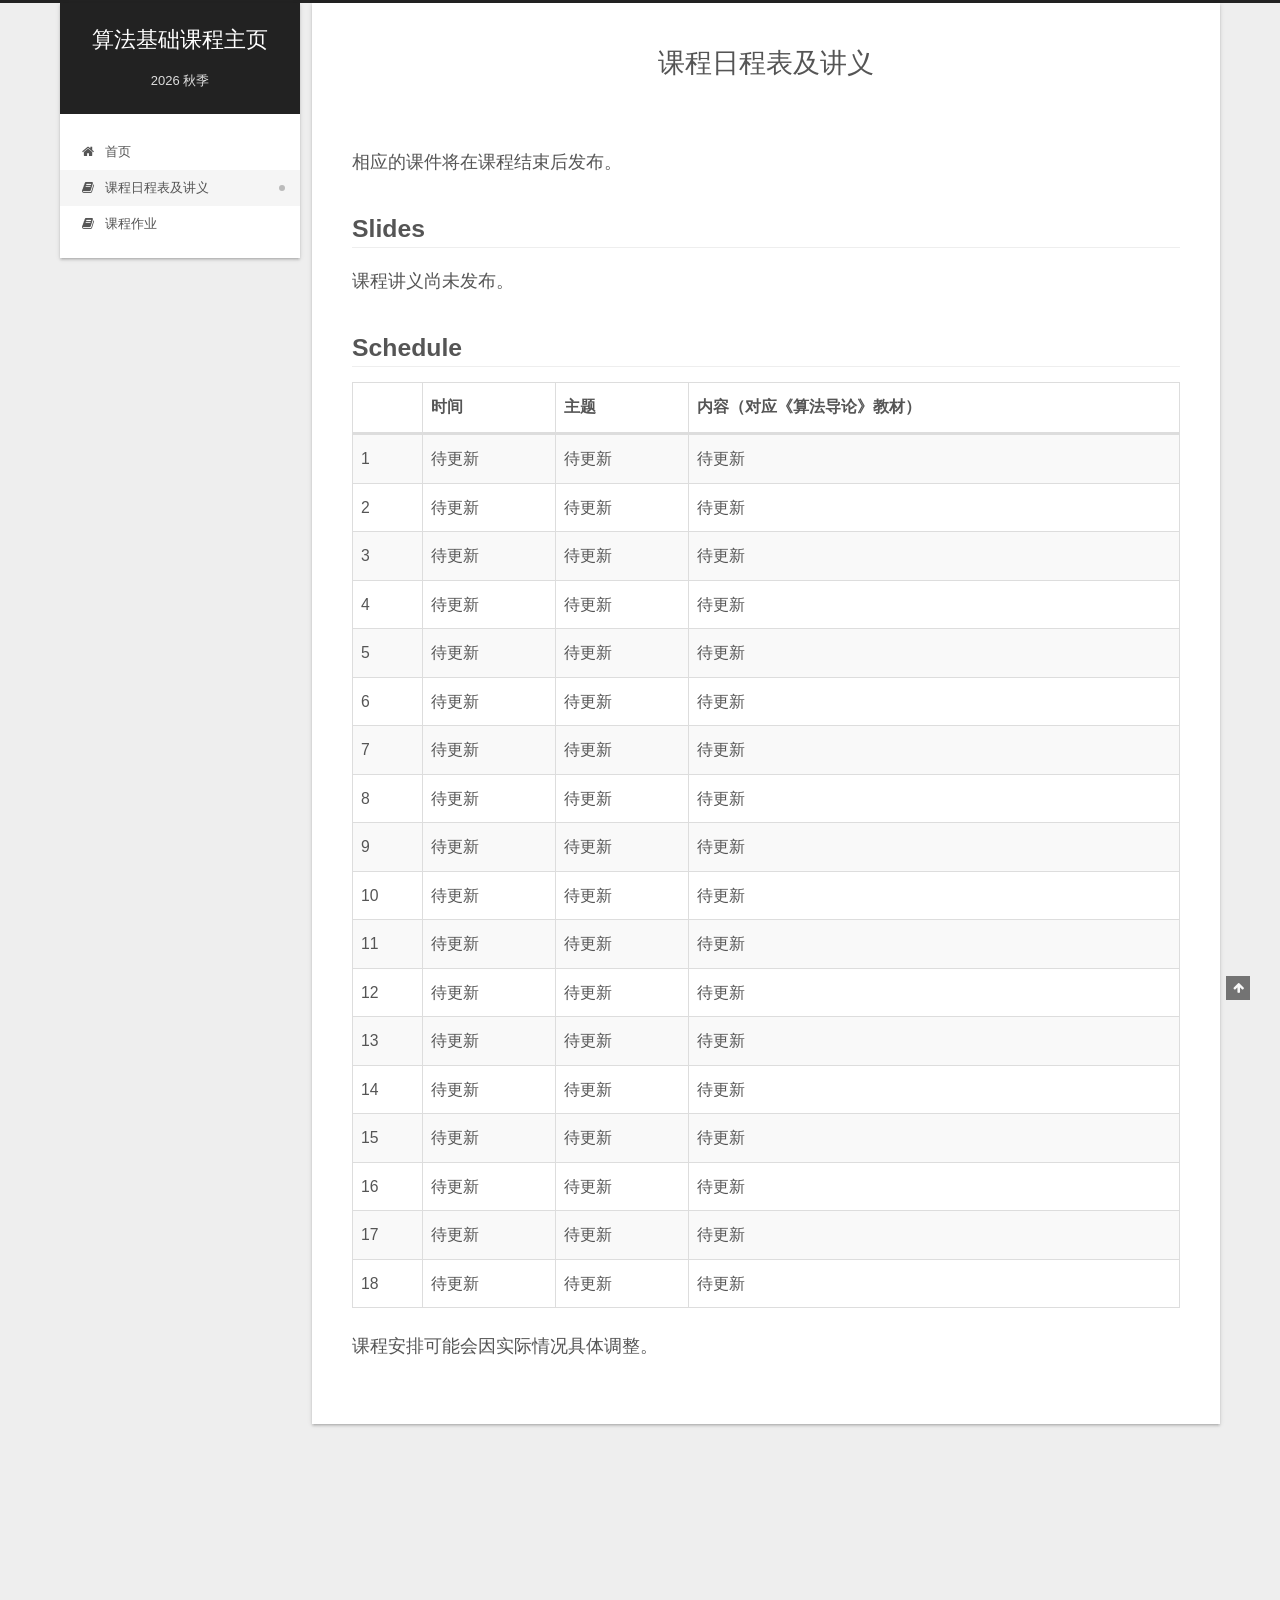
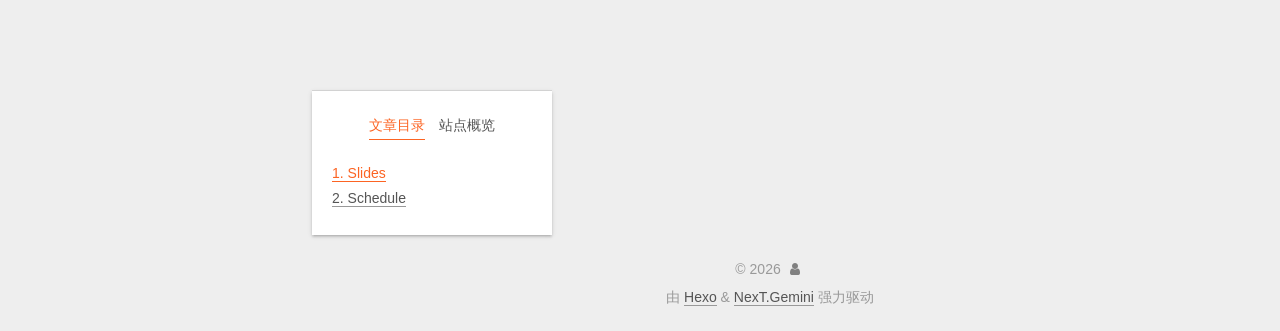
==== slides/index.html @ 30ae8240 "Match the 2025 course website style" ====
<!DOCTYPE html>
<html lang="zh-CN">
<head>
  <meta charset="UTF-8">
<meta name="viewport" content="width=device-width, initial-scale=1, maximum-scale=2">
<meta name="theme-color" content="#222">
<meta name="generator" content="Hexo 7.3.0">
  <link rel="apple-touch-icon" sizes="180x180" href="/images/apple-touch-icon-next.png">
  <link rel="icon" type="image/png" sizes="32x32" href="/images/favicon-32x32-next.png">
  <link rel="icon" type="image/png" sizes="16x16" href="/images/favicon-16x16-next.png">
  <link rel="mask-icon" href="/images/logo.svg" color="#222">

<link rel="stylesheet" href="/css/main.css">


<link rel="stylesheet" href="/lib/font-awesome/css/font-awesome.min.css">

<script id="hexo-configurations">
    var NexT = window.NexT || {};
    var CONFIG = {"hostname":"2026-ustc-algorithm.github.io","root":"/","scheme":"Gemini","version":"7.8.0","exturl":false,"sidebar":{"position":"left","display":"always","padding":18,"offset":12,"onmobile":false},"copycode":{"enable":false,"show_result":false,"style":null},"back2top":{"enable":true,"sidebar":false,"scrollpercent":false},"bookmark":{"enable":false,"color":"#222","save":"auto"},"fancybox":false,"mediumzoom":false,"lazyload":false,"pangu":false,"comments":{"style":"tabs","active":null,"storage":true,"lazyload":false,"nav":null},"algolia":{"hits":{"per_page":10},"labels":{"input_placeholder":"Search for Posts","hits_empty":"We didn't find any results for the search: ${query}","hits_stats":"${hits} results found in ${time} ms"}},"localsearch":{"enable":false,"trigger":"auto","top_n_per_article":1,"unescape":false,"preload":false},"motion":{"enable":false,"async":false,"transition":{"post_block":"fadeIn","post_header":"slideDownIn","post_body":"slideDownIn","coll_header":"slideLeftIn","sidebar":"slideUpIn"}}};
  </script>

  <meta name="description" content="2026年秋季算法基础课程日程表及讲义。课程安排待更新。">
<meta property="og:type" content="website">
<meta property="og:title" content="课程日程表及讲义">
<meta property="og:url" content="https://2026-ustc-algorithm.github.io/slides/index.html">
<meta property="og:site_name" content="算法基础课程主页">
<meta property="og:description" content="2026年秋季算法基础课程日程表及讲义。课程安排待更新。">
<meta property="og:locale" content="zh_CN">
<meta property="article:published_time" content="2026-01-16T07:46:46.475Z">
<meta property="article:modified_time" content="2026-01-16T07:46:46.475Z">
<meta name="twitter:card" content="summary">

<link rel="canonical" href="https://2026-ustc-algorithm.github.io/slides/">


<script id="page-configurations">
  // https://hexo.io/docs/variables.html
  CONFIG.page = {
    sidebar: "",
    isHome : false,
    isPost : false,
    lang   : 'zh-CN'
  };
</script>

  <title>课程日程表及讲义 | 算法基础课程主页
</title>
  






  <noscript>
  <style>
  .use-motion .brand,
  .use-motion .menu-item,
  .sidebar-inner,
  .use-motion .post-block,
  .use-motion .pagination,
  .use-motion .comments,
  .use-motion .post-header,
  .use-motion .post-body,
  .use-motion .collection-header { opacity: initial; }

  .use-motion .site-title,
  .use-motion .site-subtitle {
    opacity: initial;
    top: initial;
  }

  .use-motion .logo-line-before i { left: initial; }
  .use-motion .logo-line-after i { right: initial; }
  </style>
</noscript>

</head>

<body itemscope itemtype="http://schema.org/WebPage">
  <div class="container">
    <div class="headband"></div>

    <header class="header" itemscope itemtype="http://schema.org/WPHeader">
      <div class="header-inner"><div class="site-brand-container">
  <div class="site-nav-toggle">
    <div class="toggle" aria-label="切换导航栏">
      <span class="toggle-line toggle-line-first"></span>
      <span class="toggle-line toggle-line-middle"></span>
      <span class="toggle-line toggle-line-last"></span>
    </div>
  </div>

  <div class="site-meta">

    <a href="/" class="brand" rel="start">
      <span class="logo-line-before"><i></i></span>
      <h1 class="site-title">算法基础课程主页</h1>
      <span class="logo-line-after"><i></i></span>
    </a>
      <p class="site-subtitle" itemprop="description">2026 秋季</p>
  </div>

  <div class="site-nav-right">
    <div class="toggle popup-trigger">
    </div>
  </div>
</div>




<nav class="site-nav">
  <ul id="menu" class="menu">
        <li class="menu-item menu-item-home">

    <a href="/" rel="section"><i class="fa fa-fw fa-home"></i>首页</a>

  </li>
        <li class="menu-item menu-item-slides">

    <a href="/slides/" rel="section"><i class="fa fa-fw fa-book"></i>课程日程表及讲义</a>

  </li>
        <li class="menu-item menu-item-homework">

    <a href="/homework/" rel="section"><i class="fa fa-fw fa-book"></i>课程作业</a>

  </li>
  </ul>
</nav>




</div>
    </header>

    
  <div class="back-to-top">
    <i class="fa fa-arrow-up"></i>
    <span>0%</span>
  </div>


    <main class="main">
      <div class="main-inner">
        <div class="content-wrap">
          
  
  

          <div class="content page posts-expand">
            

    
    
    
    <div class="post-block" lang="zh-CN">
      <header class="post-header">

<h1 class="post-title" itemprop="name headline">课程日程表及讲义
</h1>

<div class="post-meta">
  

</div>

</header>

      
      
      
      <div class="post-body">
          <p>相应的课件将在课程结束后发布。</p>
<h2 id="Slides"><a href="#Slides" class="headerlink" title="Slides"></a>Slides</h2>
<p>课程讲义尚未发布。</p>
<h2 id="Schedule"><a href="#Schedule" class="headerlink" title="Schedule"></a>Schedule</h2><table>
<thead><tr><th></th><th>时间</th><th>主题</th><th>内容（对应《算法导论》教材）</th></tr></thead>
<tbody><tr><td>1</td><td>待更新</td><td>待更新</td><td>待更新</td></tr>
<tr><td>2</td><td>待更新</td><td>待更新</td><td>待更新</td></tr>
<tr><td>3</td><td>待更新</td><td>待更新</td><td>待更新</td></tr>
<tr><td>4</td><td>待更新</td><td>待更新</td><td>待更新</td></tr>
<tr><td>5</td><td>待更新</td><td>待更新</td><td>待更新</td></tr>
<tr><td>6</td><td>待更新</td><td>待更新</td><td>待更新</td></tr>
<tr><td>7</td><td>待更新</td><td>待更新</td><td>待更新</td></tr>
<tr><td>8</td><td>待更新</td><td>待更新</td><td>待更新</td></tr>
<tr><td>9</td><td>待更新</td><td>待更新</td><td>待更新</td></tr>
<tr><td>10</td><td>待更新</td><td>待更新</td><td>待更新</td></tr>
<tr><td>11</td><td>待更新</td><td>待更新</td><td>待更新</td></tr>
<tr><td>12</td><td>待更新</td><td>待更新</td><td>待更新</td></tr>
<tr><td>13</td><td>待更新</td><td>待更新</td><td>待更新</td></tr>
<tr><td>14</td><td>待更新</td><td>待更新</td><td>待更新</td></tr>
<tr><td>15</td><td>待更新</td><td>待更新</td><td>待更新</td></tr>
<tr><td>16</td><td>待更新</td><td>待更新</td><td>待更新</td></tr>
<tr><td>17</td><td>待更新</td><td>待更新</td><td>待更新</td></tr>
<tr><td>18</td><td>待更新</td><td>待更新</td><td>待更新</td></tr>
</tbody></table>
<p>课程安排可能会因实际情况具体调整。</p>

      
    </div>
    

    
    
    


          </div>
          

<script>
  window.addEventListener('tabs:register', () => {
    let { activeClass } = CONFIG.comments;
    if (CONFIG.comments.storage) {
      activeClass = localStorage.getItem('comments_active') || activeClass;
    }
    if (activeClass) {
      let activeTab = document.querySelector(`a[href="#comment-${activeClass}"]`);
      if (activeTab) {
        activeTab.click();
      }
    }
  });
  if (CONFIG.comments.storage) {
    window.addEventListener('tabs:click', event => {
      if (!event.target.matches('.tabs-comment .tab-content .tab-pane')) return;
      let commentClass = event.target.classList[1];
      localStorage.setItem('comments_active', commentClass);
    });
  }
</script>

        </div>
          
  
  <div class="toggle sidebar-toggle">
    <span class="toggle-line toggle-line-first"></span>
    <span class="toggle-line toggle-line-middle"></span>
    <span class="toggle-line toggle-line-last"></span>
  </div>

  <aside class="sidebar">
    <div class="sidebar-inner">

      <ul class="sidebar-nav motion-element">
        <li class="sidebar-nav-toc">
          文章目录
        </li>
        <li class="sidebar-nav-overview">
          站点概览
        </li>
      </ul>

      <!--noindex-->
      <div class="post-toc-wrap sidebar-panel">
          <div class="post-toc motion-element"><ol class="nav"><li class="nav-item nav-level-2"><a class="nav-link" href="#Slides"><span class="nav-number">1.</span> <span class="nav-text">Slides</span></a></li><li class="nav-item nav-level-2"><a class="nav-link" href="#Schedule"><span class="nav-number">2.</span> <span class="nav-text">Schedule</span></a></li></ol></div>
      </div>
      <!--/noindex-->

      <div class="site-overview-wrap sidebar-panel">
        <div class="site-author motion-element" itemprop="author" itemscope itemtype="http://schema.org/Person">
  <p class="site-author-name" itemprop="name"></p>
  <div class="site-description" itemprop="description"></div>
</div>
<div class="site-state-wrap motion-element">
  <nav class="site-state">
      <div class="site-state-item site-state-posts">
          <a href="/">
          <span class="site-state-item-count">1</span>
          <span class="site-state-item-name">日志</span>
        </a>
      </div>
  </nav>
</div>



      </div>

    </div>
  </aside>
  <div id="sidebar-dimmer"></div>


      </div>
    </main>

    <footer class="footer">
      <div class="footer-inner">
        

        

<div class="copyright">
  
  &copy; 
  <span itemprop="copyrightYear">2026</span>
  <span class="with-love">
    <i class="fa fa-user"></i>
  </span>
  <span class="author" itemprop="copyrightHolder"></span>
</div>
  <div class="powered-by">由 <a href="https://hexo.io/" class="theme-link" rel="noopener" target="_blank">Hexo</a> & <a href="https://theme-next.org/" class="theme-link" rel="noopener" target="_blank">NexT.Gemini</a> 强力驱动
  </div>

        








      </div>
    </footer>
  </div>

  
  <script src="/lib/anime.min.js"></script>

<script src="/js/utils.js"></script>


<script src="/js/schemes/pisces.js"></script>


<script src="/js/next-boot.js"></script>




  















  

  

</body>
</html>
---- css/main.css ----
:root {
  --body-bg-color: #eee;
  --content-bg-color: #fff;
  --card-bg-color: #f5f5f5;
  --text-color: #555;
  --link-color: #555;
  --link-hover-color: #222;
  --brand-color: #fff;
  --brand-hover-color: #fff;
  --table-row-odd-bg-color: #f9f9f9;
  --table-row-hover-bg-color: #f5f5f5;
  --menu-item-bg-color: #f5f5f5;
  --btn-default-bg: #fff;
  --btn-default-color: #555;
  --btn-default-border-color: #555;
  --btn-default-hover-bg: #222;
  --btn-default-hover-color: #fff;
  --btn-default-hover-border-color: #222;
}
html {
  line-height: 1.15; /* 1 */
  -webkit-text-size-adjust: 100%; /* 2 */
}
body {
  margin: 0;
}
main {
  display: block;
}
h1 {
  font-size: 2em;
  margin: 0.67em 0;
}
hr {
  box-sizing: content-box; /* 1 */
  height: 0; /* 1 */
  overflow: visible; /* 2 */
}
pre {
  font-family: monospace, monospace; /* 1 */
  font-size: 1em; /* 2 */
}
a {
  background: transparent;
}
abbr[title] {
  border-bottom: none; /* 1 */
  text-decoration: underline; /* 2 */
  text-decoration: underline dotted; /* 2 */
}
b,
strong {
  font-weight: bolder;
}
code,
kbd,
samp {
  font-family: monospace, monospace; /* 1 */
  font-size: 1em; /* 2 */
}
small {
  font-size: 80%;
}
sub,
sup {
  font-size: 75%;
  line-height: 0;
  position: relative;
  vertical-align: baseline;
}
sub {
  bottom: -0.25em;
}
sup {
  top: -0.5em;
}
img {
  border-style: none;
}
button,
input,
optgroup,
select,
textarea {
  font-family: inherit; /* 1 */
  font-size: 100%; /* 1 */
  line-height: 1.15; /* 1 */
  margin: 0; /* 2 */
}
button,
input {
/* 1 */
  overflow: visible;
}
button,
select {
/* 1 */
  text-transform: none;
}
button,
[type='button'],
[type='reset'],
[type='submit'] {
  -webkit-appearance: button;
}
button::-moz-focus-inner,
[type='button']::-moz-focus-inner,
[type='reset']::-moz-focus-inner,
[type='submit']::-moz-focus-inner {
  border-style: none;
  padding: 0;
}
button:-moz-focusring,
[type='button']:-moz-focusring,
[type='reset']:-moz-focusring,
[type='submit']:-moz-focusring {
  outline: 1px dotted ButtonText;
}
fieldset {
  padding: 0.35em 0.75em 0.625em;
}
legend {
  box-sizing: border-box; /* 1 */
  color: inherit; /* 2 */
  display: table; /* 1 */
  max-width: 100%; /* 1 */
  padding: 0; /* 3 */
  white-space: normal; /* 1 */
}
progress {
  vertical-align: baseline;
}
textarea {
  overflow: auto;
}
[type='checkbox'],
[type='radio'] {
  box-sizing: border-box; /* 1 */
  padding: 0; /* 2 */
}
[type='number']::-webkit-inner-spin-button,
[type='number']::-webkit-outer-spin-button {
  height: auto;
}
[type='search'] {
  outline-offset: -2px; /* 2 */
  -webkit-appearance: textfield; /* 1 */
}
[type='search']::-webkit-search-decoration {
  -webkit-appearance: none;
}
::-webkit-file-upload-button {
  font: inherit; /* 2 */
  -webkit-appearance: button; /* 1 */
}
details {
  display: block;
}
summary {
  display: list-item;
}
template {
  display: none;
}
[hidden] {
  display: none;
}
::selection {
  background: #262a30;
  color: #eee;
}
html,
body {
  height: 100%;
}
body {
  background: var(--body-bg-color);
  color: var(--text-color);
  font-family: 'Lato', "PingFang SC", "Microsoft YaHei", sans-serif;
  font-size: 1em;
  line-height: 2;
}
@media (max-width: 991px) {
  body {
    padding-left: 0 !important;
    padding-right: 0 !important;
  }
}
h1,
h2,
h3,
h4,
h5,
h6 {
  font-family: 'Lato', "PingFang SC", "Microsoft YaHei", sans-serif;
  font-weight: bold;
  line-height: 1.5;
  margin: 20px 0 15px;
}
h1 {
  font-size: 1.5em;
}
h2 {
  font-size: 1.375em;
}
h3 {
  font-size: 1.25em;
}
h4 {
  font-size: 1.125em;
}
h5 {
  font-size: 1em;
}
h6 {
  font-size: 0.875em;
}
p {
  margin: 0 0 20px 0;
}
a,
span.exturl {
  border-bottom: 1px solid #999;
  color: var(--link-color);
  outline: 0;
  text-decoration: none;
  overflow-wrap: break-word;
  word-wrap: break-word;
  cursor: pointer;
}
a:hover,
span.exturl:hover {
  border-bottom-color: var(--link-hover-color);
  color: var(--link-hover-color);
}
iframe,
img,
video {
  display: block;
  margin-left: auto;
  margin-right: auto;
  max-width: 100%;
}
hr {
  background-image: repeating-linear-gradient(-45deg, #ddd, #ddd 4px, transparent 4px, transparent 8px);
  border: 0;
  height: 3px;
  margin: 40px 0;
}
blockquote {
  border-left: 4px solid #ddd;
  color: #666;
  margin: 0;
  padding: 0 15px;
}
blockquote cite::before {
  content: '-';
  padding: 0 5px;
}
dt {
  font-weight: bold;
}
dd {
  margin: 0;
  padding: 0;
}
kbd {
  background-color: #f5f5f5;
  background-image: linear-gradient(#eee, #fff, #eee);
  border: 1px solid #ccc;
  border-radius: 0.2em;
  box-shadow: 0.1em 0.1em 0.2em rgba(0,0,0,0.1);
  color: #555;
  font-family: inherit;
  padding: 0.1em 0.3em;
  white-space: nowrap;
}
.table-container {
  overflow: auto;
}
table {
  border-collapse: collapse;
  border-spacing: 0;
  font-size: 0.875em;
  margin: 0 0 20px 0;
  width: 100%;
}
tbody tr:nth-of-type(odd) {
  background: var(--table-row-odd-bg-color);
}
tbody tr:hover {
  background: var(--table-row-hover-bg-color);
}
caption,
th,
td {
  font-weight: normal;
  padding: 8px;
  text-align: left;
  vertical-align: middle;
}
th,
td {
  border: 1px solid #ddd;
  border-bottom: 3px solid #ddd;
}
th {
  font-weight: 700;
  padding-bottom: 10px;
}
td {
  border-bottom-width: 1px;
}
.btn {
  background: var(--btn-default-bg);
  border: 2px solid var(--btn-default-border-color);
  border-radius: 2px;
  color: var(--btn-default-color);
  display: inline-block;
  font-size: 0.875em;
  line-height: 2;
  padding: 0 20px;
  text-decoration: none;
  transition-property: background-color;
  transition-delay: 0s;
  transition-duration: 0.2s;
  transition-timing-function: ease-in-out;
}
.btn:hover {
  background: var(--btn-default-hover-bg);
  border-color: var(--btn-default-hover-border-color);
  color: var(--btn-default-hover-color);
}
.btn + .btn {
  margin: 0 0 8px 8px;
}
.btn .fa-fw {
  text-align: left;
  width: 1.285714285714286em;
}
.toggle {
  line-height: 0;
}
.toggle .toggle-line {
  background: #fff;
  display: inline-block;
  height: 2px;
  left: 0;
  position: relative;
  top: 0;
  transition: all 0.4s;
  vertical-align: top;
  width: 100%;
}
.toggle .toggle-line:not(:first-child) {
  margin-top: 3px;
}
.toggle.toggle-arrow .toggle-line-first {
  left: 50%;
  top: 2px;
  transform: rotate(45deg);
  width: 50%;
}
.toggle.toggle-arrow .toggle-line-middle {
  left: 2px;
  width: 90%;
}
.toggle.toggle-arrow .toggle-line-last {
  left: 50%;
  top: -2px;
  transform: rotate(-45deg);
  width: 50%;
}
.toggle.toggle-close .toggle-line-first {
  transform: rotate(-45deg);
  top: 5px;
}
.toggle.toggle-close .toggle-line-middle {
  opacity: 0;
}
.toggle.toggle-close .toggle-line-last {
  transform: rotate(45deg);
  top: -5px;
}
.highlight,
pre {
  background: #f7f7f7;
  color: #4d4d4c;
  line-height: 1.6;
  margin: 0 auto 20px;
}
pre,
code {
  font-family: consolas, Menlo, monospace, "PingFang SC", "Microsoft YaHei";
}
code {
  background: #eee;
  border-radius: 3px;
  color: #555;
  padding: 2px 4px;
  overflow-wrap: break-word;
  word-wrap: break-word;
}
.highlight *::selection {
  background: #d6d6d6;
}
.highlight pre {
  border: 0;
  margin: 0;
  padding: 10px 0;
}
.highlight table {
  border: 0;
  margin: 0;
  width: auto;
}
.highlight td {
  border: 0;
  padding: 0;
}
.highlight figcaption {
  background: #eff2f3;
  color: #4d4d4c;
  display: flex;
  font-size: 0.875em;
  justify-content: space-between;
  line-height: 1.2;
  padding: 0.5em;
}
.highlight figcaption a {
  color: #4d4d4c;
}
.highlight figcaption a:hover {
  border-bottom-color: #4d4d4c;
}
.highlight .gutter {
  -moz-user-select: none;
  -ms-user-select: none;
  -webkit-user-select: none;
  user-select: none;
}
.highlight .gutter pre {
  background: #eff2f3;
  color: #869194;
  padding-left: 10px;
  padding-right: 10px;
  text-align: right;
}
.highlight .code pre {
  background: #f7f7f7;
  padding-left: 10px;
  width: 100%;
}
.gist table {
  width: auto;
}
.gist table td {
  border: 0;
}
pre {
  overflow: auto;
  padding: 10px;
}
pre code {
  background: none;
  color: #4d4d4c;
  font-size: 0.875em;
  padding: 0;
  text-shadow: none;
}
pre .deletion {
  background: #fdd;
}
pre .addition {
  background: #dfd;
}
pre .meta {
  color: #eab700;
  -moz-user-select: none;
  -ms-user-select: none;
  -webkit-user-select: none;
  user-select: none;
}
pre .comment {
  color: #8e908c;
}
pre .variable,
pre .attribute,
pre .tag,
pre .name,
pre .regexp,
pre .ruby .constant,
pre .xml .tag .title,
pre .xml .pi,
pre .xml .doctype,
pre .html .doctype,
pre .css .id,
pre .css .class,
pre .css .pseudo {
  color: #c82829;
}
pre .number,
pre .preprocessor,
pre .built_in,
pre .builtin-name,
pre .literal,
pre .params,
pre .constant,
pre .command {
  color: #f5871f;
}
pre .ruby .class .title,
pre .css .rules .attribute,
pre .string,
pre .symbol,
pre .value,
pre .inheritance,
pre .header,
pre .ruby .symbol,
pre .xml .cdata,
pre .special,
pre .formula {
  color: #718c00;
}
pre .title,
pre .css .hexcolor {
  color: #3e999f;
}
pre .function,
pre .python .decorator,
pre .python .title,
pre .ruby .function .title,
pre .ruby .title .keyword,
pre .perl .sub,
pre .javascript .title,
pre .coffeescript .title {
  color: #4271ae;
}
pre .keyword,
pre .javascript .function {
  color: #8959a8;
}
.blockquote-center {
  border-left: none;
  margin: 40px 0;
  padding: 0;
  position: relative;
  text-align: center;
}
.blockquote-center::before,
.blockquote-center::after {
  background-repeat: no-repeat;
  background-size: 22px 22px;
  content: ' ';
  display: block;
  height: 24px;
  opacity: 0.2;
  position: absolute;
  width: 100%;
}
.blockquote-center::before {
  background-image: url("../images/quote-l.svg");
  background-position: 0 -6px;
  border-top: 1px solid #ccc;
  top: -20px;
}
.blockquote-center::after {
  background-image: url("../images/quote-r.svg");
  background-position: 100% 8px;
  border-bottom: 1px solid #ccc;
  bottom: -20px;
}
.blockquote-center p,
.blockquote-center div {
  text-align: center;
}
.post-body .group-picture img {
  margin: 0 auto;
  padding: 0 3px;
}
.group-picture-row {
  margin-bottom: 6px;
  overflow: hidden;
}
.group-picture-column {
  float: left;
  margin-bottom: 10px;
}
.post-body .label {
  color: #555;
  display: inline;
  padding: 0 2px;
}
.post-body .label.default {
  background: #f0f0f0;
}
.post-body .label.primary {
  background: #efe6f7;
}
.post-body .label.info {
  background: #e5f2f8;
}
.post-body .label.success {
  background: #e7f4e9;
}
.post-body .label.warning {
  background: #fcf6e1;
}
.post-body .label.danger {
  background: #fae8eb;
}
.post-body .tabs {
  margin-bottom: 20px;
}
.post-body .tabs,
.tabs-comment {
  display: block;
  padding-top: 10px;
  position: relative;
}
.post-body .tabs ul.nav-tabs,
.tabs-comment ul.nav-tabs {
  display: flex;
  flex-wrap: wrap;
  margin: 0;
  margin-bottom: -1px;
  padding: 0;
}
@media (max-width: 413px) {
  .post-body .tabs ul.nav-tabs,
  .tabs-comment ul.nav-tabs {
    display: block;
    margin-bottom: 5px;
  }
}
.post-body .tabs ul.nav-tabs li.tab,
.tabs-comment ul.nav-tabs li.tab {
  border-bottom: 1px solid #ddd;
  border-left: 1px solid transparent;
  border-right: 1px solid transparent;
  border-top: 3px solid transparent;
  flex-grow: 1;
  list-style-type: none;
  border-radius: 0 0 0 0;
}
@media (max-width: 413px) {
  .post-body .tabs ul.nav-tabs li.tab,
  .tabs-comment ul.nav-tabs li.tab {
    border-bottom: 1px solid transparent;
    border-left: 3px solid transparent;
    border-right: 1px solid transparent;
    border-top: 1px solid transparent;
  }
}
@media (max-width: 413px) {
  .post-body .tabs ul.nav-tabs li.tab,
  .tabs-comment ul.nav-tabs li.tab {
    border-radius: 0;
  }
}
.post-body .tabs ul.nav-tabs li.tab a,
.tabs-comment ul.nav-tabs li.tab a {
  border-bottom: initial;
  display: block;
  line-height: 1.8;
  outline: 0;
  padding: 0.25em 0.75em;
  text-align: center;
  transition-delay: 0s;
  transition-duration: 0.2s;
  transition-timing-function: ease-out;
}
.post-body .tabs ul.nav-tabs li.tab a i,
.tabs-comment ul.nav-tabs li.tab a i {
  width: 1.285714285714286em;
}
.post-body .tabs ul.nav-tabs li.tab.active,
.tabs-comment ul.nav-tabs li.tab.active {
  border-bottom: 1px solid transparent;
  border-left: 1px solid #ddd;
  border-right: 1px solid #ddd;
  border-top: 3px solid #fc6423;
}
@media (max-width: 413px) {
  .post-body .tabs ul.nav-tabs li.tab.active,
  .tabs-comment ul.nav-tabs li.tab.active {
    border-bottom: 1px solid #ddd;
    border-left: 3px solid #fc6423;
    border-right: 1px solid #ddd;
    border-top: 1px solid #ddd;
  }
}
.post-body .tabs ul.nav-tabs li.tab.active a,
.tabs-comment ul.nav-tabs li.tab.active a {
  color: var(--link-color);
  cursor: default;
}
.post-body .tabs .tab-content .tab-pane,
.tabs-comment .tab-content .tab-pane {
  border: 1px solid #ddd;
  border-top: 0;
  padding: 20px 20px 0 20px;
  border-radius: 0;
}
.post-body .tabs .tab-content .tab-pane:not(.active),
.tabs-comment .tab-content .tab-pane:not(.active) {
  display: none;
}
.post-body .tabs .tab-content .tab-pane.active,
.tabs-comment .tab-content .tab-pane.active {
  display: block;
}
.post-body .tabs .tab-content .tab-pane.active:nth-of-type(1),
.tabs-comment .tab-content .tab-pane.active:nth-of-type(1) {
  border-radius: 0 0 0 0;
}
@media (max-width: 413px) {
  .post-body .tabs .tab-content .tab-pane.active:nth-of-type(1),
  .tabs-comment .tab-content .tab-pane.active:nth-of-type(1) {
    border-radius: 0;
  }
}
.post-body .note {
  border-radius: 3px;
  margin-bottom: 20px;
  padding: 1em;
  position: relative;
  border: 1px solid #eee;
  border-left-width: 5px;
}
.post-body .note h2,
.post-body .note h3,
.post-body .note h4,
.post-body .note h5,
.post-body .note h6 {
  margin-top: 0;
  border-bottom: initial;
  margin-bottom: 0;
  padding-top: 0;
}
.post-body .note p:first-child,
.post-body .note ul:first-child,
.post-body .note ol:first-child,
.post-body .note table:first-child,
.post-body .note pre:first-child,
.post-body .note blockquote:first-child,
.post-body .note img:first-child {
  margin-top: 0;
}
.post-body .note p:last-child,
.post-body .note ul:last-child,
.post-body .note ol:last-child,
.post-body .note table:last-child,
.post-body .note pre:last-child,
.post-body .note blockquote:last-child,
.post-body .note img:last-child {
  margin-bottom: 0;
}
.post-body .note.default {
  border-left-color: #777;
}
.post-body .note.default h2,
.post-body .note.default h3,
.post-body .note.default h4,
.post-body .note.default h5,
.post-body .note.default h6 {
  color: #777;
}
.post-body .note.primary {
  border-left-color: #6f42c1;
}
.post-body .note.primary h2,
.post-body .note.primary h3,
.post-body .note.primary h4,
.post-body .note.primary h5,
.post-body .note.primary h6 {
  color: #6f42c1;
}
.post-body .note.info {
  border-left-color: #428bca;
}
.post-body .note.info h2,
.post-body .note.info h3,
.post-body .note.info h4,
.post-body .note.info h5,
.post-body .note.info h6 {
  color: #428bca;
}
.post-body .note.success {
  border-left-color: #5cb85c;
}
.post-body .note.success h2,
.post-body .note.success h3,
.post-body .note.success h4,
.post-body .note.success h5,
.post-body .note.success h6 {
  color: #5cb85c;
}
.post-body .note.warning {
  border-left-color: #f0ad4e;
}
.post-body .note.warning h2,
.post-body .note.warning h3,
.post-body .note.warning h4,
.post-body .note.warning h5,
.post-body .note.warning h6 {
  color: #f0ad4e;
}
.post-body .note.danger {
  border-left-color: #d9534f;
}
.post-body .note.danger h2,
.post-body .note.danger h3,
.post-body .note.danger h4,
.post-body .note.danger h5,
.post-body .note.danger h6 {
  color: #d9534f;
}
.pagination .prev,
.pagination .next,
.pagination .page-number,
.pagination .space {
  display: inline-block;
  margin: 0 10px;
  padding: 0 11px;
  position: relative;
  top: -1px;
}
@media (max-width: 767px) {
  .pagination .prev,
  .pagination .next,
  .pagination .page-number,
  .pagination .space {
    margin: 0 5px;
  }
}
.pagination {
  border-top: 1px solid #eee;
  margin: 120px 0 0;
  text-align: center;
}
.pagination .prev,
.pagination .next,
.pagination .page-number {
  border-bottom: 0;
  border-top: 1px solid #eee;
  transition-property: border-color;
  transition-delay: 0s;
  transition-duration: 0.2s;
  transition-timing-function: ease-in-out;
}
.pagination .prev:hover,
.pagination .next:hover,
.pagination .page-number:hover {
  border-top-color: #222;
}
.pagination .space {
  margin: 0;
  padding: 0;
}
.pagination .prev {
  margin-left: 0;
}
.pagination .next {
  margin-right: 0;
}
.pagination .page-number.current {
  background: #ccc;
  border-top-color: #ccc;
  color: #fff;
}
@media (max-width: 767px) {
  .pagination {
    border-top: none;
  }
  .pagination .prev,
  .pagination .next,
  .pagination .page-number {
    border-bottom: 1px solid #eee;
    border-top: 0;
    margin-bottom: 10px;
    padding: 0 10px;
  }
  .pagination .prev:hover,
  .pagination .next:hover,
  .pagination .page-number:hover {
    border-bottom-color: #222;
  }
}
.comments {
  margin-top: 60px;
  overflow: hidden;
}
.comment-button-group {
  display: flex;
  flex-wrap: wrap-reverse;
  justify-content: center;
  margin: 1em 0;
}
.comment-button-group .comment-button {
  margin: 0.1em 0.2em;
}
.comment-button-group .comment-button.active {
  background: var(--btn-default-hover-bg);
  border-color: var(--btn-default-hover-border-color);
  color: var(--btn-default-hover-color);
}
.comment-position {
  display: none;
}
.comment-position.active {
  display: block;
}
.tabs-comment {
  background: var(--content-bg-color);
  margin-top: 4em;
  padding-top: 0;
}
.tabs-comment .comments {
  border: 0;
  box-shadow: none;
  margin-top: 0;
  padding-top: 0;
}
.container {
  min-height: 100%;
  position: relative;
}
.main-inner {
  margin: 0 auto;
  width: calc(100% - 20px);
}
@media (min-width: 1200px) {
  .main-inner {
    width: 1160px;
  }
}
@media (min-width: 1600px) {
  .main-inner {
    width: 73%;
  }
}
@media (max-width: 767px) {
  .content-wrap {
    padding: 0 20px;
  }
}
.header {
  background: transparent;
}
.header-inner {
  margin: 0 auto;
  width: calc(100% - 20px);
}
@media (min-width: 1200px) {
  .header-inner {
    width: 1160px;
  }
}
@media (min-width: 1600px) {
  .header-inner {
    width: 73%;
  }
}
.site-brand-container {
  display: flex;
  flex-shrink: 0;
  padding: 0 10px;
}
.headband {
  background: #222;
  height: 3px;
}
.site-meta {
  flex-grow: 1;
  text-align: center;
}
@media (max-width: 767px) {
  .site-meta {
    text-align: center;
  }
}
.brand {
  border-bottom: none;
  color: var(--brand-color);
  display: inline-block;
  line-height: 1.375em;
  padding: 0 40px;
  position: relative;
}
.brand:hover {
  color: var(--brand-hover-color);
}
.site-title {
  font-family: 'Lato', "PingFang SC", "Microsoft YaHei", sans-serif;
  font-size: 1.375em;
  font-weight: normal;
  margin: 0;
}
.site-subtitle {
  color: #ddd;
  font-size: 0.8125em;
  margin: 10px 0;
}
.use-motion .brand {
  opacity: 0;
}
.use-motion .site-title,
.use-motion .site-subtitle,
.use-motion .custom-logo-image {
  opacity: 0;
  position: relative;
  top: -10px;
}
.site-nav-toggle,
.site-nav-right {
  display: none;
}
@media (max-width: 767px) {
  .site-nav-toggle,
  .site-nav-right {
    display: flex;
    flex-direction: column;
    justify-content: center;
  }
}
.site-nav-toggle .toggle,
.site-nav-right .toggle {
  color: var(--text-color);
  padding: 10px;
  width: 22px;
}
.site-nav-toggle .toggle .toggle-line,
.site-nav-right .toggle .toggle-line {
  background: var(--text-color);
  border-radius: 1px;
}
.site-nav {
  display: block;
}
@media (max-width: 767px) {
  .site-nav {
    clear: both;
    display: none;
  }
}
.site-nav.site-nav-on {
  display: block;
}
.menu {
  margin-top: 20px;
  padding-left: 0;
  text-align: center;
}
.menu-item {
  display: inline-block;
  list-style: none;
  margin: 0 10px;
}
@media (max-width: 767px) {
  .menu-item {
    display: block;
    margin-top: 10px;
  }
  .menu-item.menu-item-search {
    display: none;
  }
}
.menu-item a,
.menu-item span.exturl {
  border-bottom: 0;
  display: block;
  font-size: 0.8125em;
  transition-property: border-color;
  transition-delay: 0s;
  transition-duration: 0.2s;
  transition-timing-function: ease-in-out;
}
@media (hover: none) {
  .menu-item a:hover,
  .menu-item span.exturl:hover {
    border-bottom-color: transparent !important;
  }
}
.menu-item .fa {
  margin-right: 8px;
}
.menu-item .badge {
  display: inline-block;
  font-weight: bold;
  line-height: 1;
  margin-left: 0.35em;
  margin-top: 0.35em;
  text-align: center;
  white-space: nowrap;
}
@media (max-width: 767px) {
  .menu-item .badge {
    float: right;
    margin-left: 0;
  }
}
.menu-item-active a,
.menu .menu-item a:hover,
.menu .menu-item span.exturl:hover {
  background: var(--menu-item-bg-color);
}
.use-motion .menu-item {
  opacity: 0;
}
.sidebar {
  background: #222;
  bottom: 0;
  box-shadow: inset 0 2px 6px #000;
  position: fixed;
  top: 0;
}
@media (max-width: 991px) {
  .sidebar {
    display: none;
  }
}
.sidebar-inner {
  color: #999;
  padding: 18px 10px;
  text-align: center;
}
.cc-license {
  margin-top: 10px;
  text-align: center;
}
.cc-license .cc-opacity {
  border-bottom: none;
  opacity: 0.7;
}
.cc-license .cc-opacity:hover {
  opacity: 0.9;
}
.cc-license img {
  display: inline-block;
}
.site-author-image {
  border: 1px solid #eee;
  display: block;
  margin: 0 auto;
  max-width: 120px;
  padding: 2px;
}
.site-author-name {
  color: var(--text-color);
  font-weight: 600;
  margin: 0;
  text-align: center;
}
.site-description {
  color: #999;
  font-size: 0.8125em;
  margin-top: 0;
  text-align: center;
}
.links-of-author {
  margin-top: 15px;
}
.links-of-author a,
.links-of-author span.exturl {
  border-bottom-color: #555;
  display: inline-block;
  font-size: 0.8125em;
  margin-bottom: 10px;
  margin-right: 10px;
  vertical-align: middle;
}
.links-of-author a::before,
.links-of-author span.exturl::before {
  background: #93acf6;
  border-radius: 50%;
  content: ' ';
  display: inline-block;
  height: 4px;
  margin-right: 3px;
  vertical-align: middle;
  width: 4px;
}
.sidebar-button {
  margin-top: 15px;
}
.sidebar-button a {
  border: 1px solid #fc6423;
  border-radius: 4px;
  color: #fc6423;
  display: inline-block;
  padding: 0 15px;
}
.sidebar-button a .fa {
  margin-right: 5px;
}
.sidebar-button a:hover {
  background: #fc6423;
  border: 1px solid #fc6423;
  color: #fff;
}
.sidebar-button a:hover .fa {
  color: #fff;
}
.links-of-blogroll {
  font-size: 0.8125em;
  margin-top: 10px;
}
.links-of-blogroll-title {
  font-size: 0.875em;
  font-weight: 600;
  margin-top: 0;
}
.links-of-blogroll-list {
  list-style: none;
  margin: 0;
  padding: 0;
}
#sidebar-dimmer {
  display: none;
}
@media (max-width: 767px) {
  #sidebar-dimmer {
    background: #000;
    display: block;
    height: 100%;
    left: 100%;
    opacity: 0;
    position: fixed;
    top: 0;
    width: 100%;
    z-index: 1100;
  }
  .sidebar-active + #sidebar-dimmer {
    opacity: 0.7;
    transform: translateX(-100%);
    transition: opacity 0.5s;
  }
}
.sidebar-nav {
  margin: 0;
  padding-bottom: 20px;
  padding-left: 0;
}
.sidebar-nav li {
  border-bottom: 1px solid transparent;
  color: #555;
  cursor: pointer;
  display: inline-block;
  font-size: 0.875em;
}
.sidebar-nav li.sidebar-nav-overview {
  margin-left: 10px;
}
.sidebar-nav li:hover {
  color: #fc6423;
}
.sidebar-nav .sidebar-nav-active {
  border-bottom-color: #fc6423;
  color: #fc6423;
}
.sidebar-nav .sidebar-nav-active:hover {
  color: #fc6423;
}
.sidebar-panel {
  display: none;
  overflow-x: hidden;
  overflow-y: auto;
}
.sidebar-panel-active {
  display: block;
}
.sidebar-toggle {
  background: #222;
  bottom: 45px;
  cursor: pointer;
  height: 14px;
  left: 30px;
  padding: 5px;
  position: fixed;
  width: 14px;
  z-index: 1300;
}
@media (max-width: 991px) {
  .sidebar-toggle {
    left: 20px;
    opacity: 0.8;
    display: none;
  }
}
.sidebar-toggle:hover .toggle-line {
  background: #fc6423;
}
.post-toc {
  font-size: 0.875em;
}
.post-toc ol {
  list-style: none;
  margin: 0;
  padding: 0 2px 5px 10px;
  text-align: left;
}
.post-toc ol > ol {
  padding-left: 0;
}
.post-toc ol a {
  transition-property: all;
  transition-delay: 0s;
  transition-duration: 0.2s;
  transition-timing-function: ease-in-out;
}
.post-toc .nav-item {
  line-height: 1.8;
  overflow: hidden;
  text-overflow: ellipsis;
  white-space: nowrap;
}
.post-toc .nav .nav-child {
  display: none;
}
.post-toc .nav .active > .nav-child {
  display: block;
}
.post-toc .nav .active-current > .nav-child {
  display: block;
}
.post-toc .nav .active-current > .nav-child > .nav-item {
  display: block;
}
.post-toc .nav .active > a {
  border-bottom-color: #fc6423;
  color: #fc6423;
}
.post-toc .nav .active-current > a {
  color: #fc6423;
}
.post-toc .nav .active-current > a:hover {
  color: #fc6423;
}
.site-state {
  display: flex;
  justify-content: center;
  line-height: 1.4;
  margin-top: 10px;
  overflow: hidden;
  text-align: center;
  white-space: nowrap;
}
.site-state-item {
  padding: 0 15px;
}
.site-state-item:not(:first-child) {
  border-left: 1px solid #eee;
}
.site-state-item a {
  border-bottom: none;
}
.site-state-item-count {
  display: block;
  font-size: 1em;
  font-weight: 600;
  text-align: center;
}
.site-state-item-name {
  color: #999;
  font-size: 0.8125em;
}
.footer {
  color: #999;
  font-size: 0.875em;
  padding: 20px 0;
}
.footer.footer-fixed {
  bottom: 0;
  left: 0;
  position: absolute;
  right: 0;
}
.footer-inner {
  box-sizing: border-box;
  margin: 0 auto;
  text-align: center;
  width: calc(100% - 20px);
}
@media (min-width: 1200px) {
  .footer-inner {
    width: 1160px;
  }
}
@media (min-width: 1600px) {
  .footer-inner {
    width: 73%;
  }
}
.languages {
  display: inline-block;
  font-size: 1.125em;
  position: relative;
}
.languages .lang-select-label span {
  margin: 0 0.5em;
}
.languages .lang-select {
  height: 100%;
  left: 0;
  opacity: 0;
  position: absolute;
  top: 0;
  width: 100%;
}
.with-love {
  color: #808080;
  display: inline-block;
  margin: 0 5px;
}
.powered-by,
.theme-info {
  display: inline-block;
}
@-moz-keyframes iconAnimate {
  0%, 100% {
    transform: scale(1);
  }
  10%, 30% {
    transform: scale(0.9);
  }
  20%, 40%, 60%, 80% {
    transform: scale(1.1);
  }
  50%, 70% {
    transform: scale(1.1);
  }
}
@-webkit-keyframes iconAnimate {
  0%, 100% {
    transform: scale(1);
  }
  10%, 30% {
    transform: scale(0.9);
  }
  20%, 40%, 60%, 80% {
    transform: scale(1.1);
  }
  50%, 70% {
    transform: scale(1.1);
  }
}
@-o-keyframes iconAnimate {
  0%, 100% {
    transform: scale(1);
  }
  10%, 30% {
    transform: scale(0.9);
  }
  20%, 40%, 60%, 80% {
    transform: scale(1.1);
  }
  50%, 70% {
    transform: scale(1.1);
  }
}
@keyframes iconAnimate {
  0%, 100% {
    transform: scale(1);
  }
  10%, 30% {
    transform: scale(0.9);
  }
  20%, 40%, 60%, 80% {
    transform: scale(1.1);
  }
  50%, 70% {
    transform: scale(1.1);
  }
}
.back-to-top {
  font-size: 12px;
  text-align: center;
  transition-delay: 0s;
  transition-duration: 0.2s;
  transition-timing-function: ease-in-out;
}
.back-to-top {
  background: #222;
  bottom: -100px;
  box-sizing: border-box;
  color: #fff;
  cursor: pointer;
  left: 30px;
  opacity: 0.6;
  padding: 0 6px;
  position: fixed;
  transition-property: bottom;
  z-index: 1300;
  width: 24px;
}
.back-to-top span {
  display: none;
}
.back-to-top:hover {
  color: #fc6423;
}
.back-to-top.back-to-top-on {
  bottom: 30px;
}
@media (max-width: 991px) {
  .back-to-top {
    left: 20px;
    opacity: 0.8;
  }
}
.post-body {
  font-family: 'Lato', "PingFang SC", "Microsoft YaHei", sans-serif;
  overflow-wrap: break-word;
  word-wrap: break-word;
}
@media (min-width: 1200px) {
  .post-body {
    font-size: 1.125em;
  }
}
.post-body .exturl .fa {
  font-size: 0.875em;
  margin-left: 4px;
}
.post-body .image-caption,
.post-body .figure .caption {
  color: #999;
  font-size: 0.875em;
  font-weight: bold;
  line-height: 1;
  margin: -20px auto 15px;
  text-align: center;
}
.post-sticky-flag {
  display: inline-block;
  transform: rotate(30deg);
}
.post-button {
  margin-top: 40px;
  text-align: center;
}
.use-motion .post-block,
.use-motion .pagination,
.use-motion .comments {
  opacity: 0;
}
.use-motion .post-header {
  opacity: 0;
}
.use-motion .post-body {
  opacity: 0;
}
.use-motion .collection-header {
  opacity: 0;
}
.posts-collapse {
  margin-left: 35px;
  position: relative;
}
@media (max-width: 767px) {
  .posts-collapse {
    margin-left: 0px;
    margin-right: 0px;
  }
}
.posts-collapse .collection-title {
  font-size: 1.125em;
  position: relative;
}
.posts-collapse .collection-title::before {
  background: #999;
  border: 1px solid #fff;
  border-radius: 50%;
  content: ' ';
  height: 10px;
  left: 0;
  margin-left: -6px;
  margin-top: -4px;
  position: absolute;
  top: 50%;
  width: 10px;
}
.posts-collapse .collection-year {
  font-size: 1.5em;
  font-weight: bold;
  margin: 60px 0;
  position: relative;
}
.posts-collapse .collection-year::before {
  background: #bbb;
  border-radius: 50%;
  content: ' ';
  height: 8px;
  left: 0;
  margin-left: -4px;
  margin-top: -4px;
  position: absolute;
  top: 50%;
  width: 8px;
}
.posts-collapse .collection-header {
  display: block;
  margin: 0 0 0 20px;
}
.posts-collapse .collection-header small {
  color: #bbb;
  margin-left: 5px;
}
.posts-collapse .post-header {
  border-bottom: 1px dashed #ccc;
  margin: 30px 0;
  padding-left: 15px;
  position: relative;
  transition-property: border;
  transition-delay: 0s;
  transition-duration: 0.2s;
  transition-timing-function: ease-in-out;
}
.posts-collapse .post-header::before {
  background: #bbb;
  border: 1px solid #fff;
  border-radius: 50%;
  content: ' ';
  height: 6px;
  left: 0;
  margin-left: -4px;
  position: absolute;
  top: 0.75em;
  transition-property: background;
  width: 6px;
  transition-delay: 0s;
  transition-duration: 0.2s;
  transition-timing-function: ease-in-out;
}
.posts-collapse .post-header:hover {
  border-bottom-color: #666;
}
.posts-collapse .post-header:hover::before {
  background: #222;
}
.posts-collapse .post-meta {
  display: inline;
  font-size: 0.75em;
  margin-right: 10px;
}
.posts-collapse .post-title {
  display: inline;
}
.posts-collapse .post-title a,
.posts-collapse .post-title span.exturl {
  border-bottom: none;
  color: var(--link-color);
}
.posts-collapse::before {
  background: #f5f5f5;
  content: ' ';
  height: 100%;
  left: 0;
  margin-left: -2px;
  position: absolute;
  top: 1.25em;
  width: 4px;
}
.posts-collapse .fa-external-link {
  font-size: 0.875em;
  margin-left: 5px;
}
.post-eof {
  background: #ccc;
  height: 1px;
  margin: 80px auto 60px;
  text-align: center;
  width: 8%;
}
.post-block:last-of-type .post-eof {
  display: none;
}
.content {
  padding-top: 40px;
}
@media (min-width: 992px) {
  .post-body {
    text-align: justify;
  }
}
@media (max-width: 991px) {
  .post-body {
    text-align: justify;
  }
}
.post-body h1,
.post-body h2,
.post-body h3,
.post-body h4,
.post-body h5,
.post-body h6 {
  padding-top: 10px;
}
.post-body h1 .header-anchor,
.post-body h2 .header-anchor,
.post-body h3 .header-anchor,
.post-body h4 .header-anchor,
.post-body h5 .header-anchor,
.post-body h6 .header-anchor {
  border-bottom-style: none;
  color: #ccc;
  float: right;
  margin-left: 10px;
  visibility: hidden;
}
.post-body h1 .header-anchor:hover,
.post-body h2 .header-anchor:hover,
.post-body h3 .header-anchor:hover,
.post-body h4 .header-anchor:hover,
.post-body h5 .header-anchor:hover,
.post-body h6 .header-anchor:hover {
  color: inherit;
}
.post-body h1:hover .header-anchor,
.post-body h2:hover .header-anchor,
.post-body h3:hover .header-anchor,
.post-body h4:hover .header-anchor,
.post-body h5:hover .header-anchor,
.post-body h6:hover .header-anchor {
  visibility: visible;
}
.post-body iframe,
.post-body img,
.post-body video {
  margin-bottom: 20px;
}
.post-body .video-container {
  height: 0;
  margin-bottom: 20px;
  overflow: hidden;
  padding-top: 75%;
  position: relative;
  width: 100%;
}
.post-body .video-container iframe,
.post-body .video-container object,
.post-body .video-container embed {
  height: 100%;
  left: 0;
  margin: 0;
  position: absolute;
  top: 0;
  width: 100%;
}
.post-gallery {
  align-items: center;
  display: grid;
  grid-gap: 10px;
  grid-template-columns: 1fr 1fr 1fr;
  margin-bottom: 20px;
}
@media (max-width: 767px) {
  .post-gallery {
    grid-template-columns: 1fr 1fr;
  }
}
.post-gallery a {
  border: 0;
}
.post-gallery img {
  margin: 0;
}
.posts-expand .post-header {
  font-size: 1.125em;
}
.posts-expand .post-title {
  font-size: 1.5em;
  font-weight: normal;
  margin: initial;
  text-align: center;
  overflow-wrap: break-word;
  word-wrap: break-word;
}
.posts-expand .post-title-link {
  border-bottom: none;
  color: var(--link-color);
  display: inline-block;
  position: relative;
  vertical-align: top;
}
.posts-expand .post-title-link::before {
  background: var(--link-color);
  bottom: 0;
  content: '';
  height: 2px;
  left: 0;
  position: absolute;
  transform: scaleX(0);
  visibility: hidden;
  width: 100%;
  transition-delay: 0s;
  transition-duration: 0.2s;
  transition-timing-function: ease-in-out;
}
.posts-expand .post-title-link:hover::before {
  transform: scaleX(1);
  visibility: visible;
}
.posts-expand .post-title-link .fa {
  font-size: 0.875em;
  margin-left: 5px;
}
.posts-expand .post-meta {
  color: #999;
  font-family: 'Lato', "PingFang SC", "Microsoft YaHei", sans-serif;
  font-size: 0.75em;
  margin: 3px 0 60px 0;
  text-align: center;
}
.posts-expand .post-meta .post-description {
  font-size: 0.875em;
  margin-top: 2px;
}
.posts-expand .post-meta time {
  border-bottom: 1px dashed #999;
  cursor: pointer;
}
.post-meta .post-meta-item + .post-meta-item::before {
  content: '|';
  margin: 0 0.5em;
}
.post-meta-divider {
  margin: 0 0.5em;
}
.post-meta-item-icon {
  margin-right: 3px;
}
@media (max-width: 991px) {
  .post-meta-item-icon {
    display: inline-block;
  }
}
@media (max-width: 991px) {
  .post-meta-item-text {
    display: none;
  }
}
.post-nav {
  border-top: 1px solid #eee;
  display: flex;
  justify-content: space-between;
  margin-top: 15px;
  padding-top: 10px;
}
.post-nav-item {
  flex: 1;
}
.post-nav-item a {
  border-bottom: none;
  display: block;
  font-size: 0.875em;
  line-height: 1.6;
  position: relative;
}
.post-nav-item a:active {
  top: 2px;
}
.post-nav-item .fa {
  font-size: 0.75em;
}
.post-nav-item:first-child {
  margin-right: 15px;
}
.post-nav-item:first-child a {
  padding-left: 5px;
}
.post-nav-item:first-child .fa {
  margin-right: 5px;
}
.post-nav-item:last-child {
  margin-left: 15px;
  text-align: right;
}
.post-nav-item:last-child a {
  padding-right: 5px;
}
.post-nav-item:last-child .fa {
  margin-left: 5px;
}
.rtl.post-body p,
.rtl.post-body a,
.rtl.post-body h1,
.rtl.post-body h2,
.rtl.post-body h3,
.rtl.post-body h4,
.rtl.post-body h5,
.rtl.post-body h6,
.rtl.post-body li,
.rtl.post-body ul,
.rtl.post-body ol {
  direction: rtl;
  font-family: UKIJ Ekran;
}
.rtl.post-title {
  font-family: UKIJ Ekran;
}
.post-tags {
  margin-top: 40px;
  text-align: center;
}
.post-tags a {
  display: inline-block;
  font-size: 0.8125em;
}
.post-tags a:not(:last-child) {
  margin-right: 10px;
}
.post-widgets {
  border-top: 1px solid #eee;
  margin-top: 15px;
  text-align: center;
}
.wp_rating {
  height: 20px;
  line-height: 20px;
  margin-top: 10px;
  padding-top: 6px;
  text-align: center;
}
.social-like {
  display: flex;
  font-size: 0.875em;
  justify-content: center;
  text-align: center;
}
.reward-container {
  margin: 20px auto;
  padding: 10px 0;
  text-align: center;
  width: 90%;
}
.reward-container button {
  background: #ff2a2a;
  border: 0;
  border-radius: 5px;
  color: #fff;
  cursor: pointer;
  line-height: 2;
  outline: 0;
  padding: 0 15px;
  vertical-align: text-top;
}
.reward-container button:hover {
  background: #f55;
}
#qr {
  padding-top: 20px;
}
#qr a {
  border: 0;
}
#qr img {
  display: inline-block;
  margin: 0.8em 2em 0 2em;
  max-width: 100%;
  width: 180px;
}
#qr p {
  text-align: center;
}
.category-all-page .category-all-title {
  text-align: center;
}
.category-all-page .category-all {
  margin-top: 20px;
}
.category-all-page .category-list {
  list-style: none;
  margin: 0;
  padding: 0;
}
.category-all-page .category-list-item {
  margin: 5px 10px;
}
.category-all-page .category-list-count {
  color: #bbb;
}
.category-all-page .category-list-count::before {
  content: ' (';
  display: inline;
}
.category-all-page .category-list-count::after {
  content: ') ';
  display: inline;
}
.category-all-page .category-list-child {
  padding-left: 10px;
}
.event-list {
  padding: 0;
}
.event-list hr {
  background: #222;
  margin: 20px 0 45px 0;
}
.event-list hr::after {
  background: #222;
  color: #fff;
  content: 'NOW';
  display: inline-block;
  font-weight: bold;
  padding: 0 5px;
  text-align: right;
}
.event-list .event {
  background: #222;
  margin: 20px 0;
  min-height: 40px;
  padding: 15px 0 15px 10px;
}
.event-list .event .event-summary {
  color: #fff;
  margin: 0;
  padding-bottom: 3px;
}
.event-list .event .event-summary::before {
  animation: dot-flash 1s alternate infinite ease-in-out;
  color: #fff;
  content: '\f111';
  display: inline-block;
  font-family: 'FontAwesome';
  font-size: 10px;
  margin-right: 25px;
  vertical-align: middle;
}
.event-list .event .event-relative-time {
  color: #bbb;
  display: inline-block;
  font-size: 12px;
  font-weight: normal;
  padding-left: 12px;
}
.event-list .event .event-details {
  color: #fff;
  display: block;
  line-height: 18px;
  margin-left: 56px;
  padding-bottom: 6px;
  padding-top: 3px;
  text-indent: -24px;
}
.event-list .event .event-details::before {
  color: #fff;
  display: inline-block;
  font-family: 'FontAwesome';
  margin-right: 9px;
  text-align: center;
  text-indent: 0;
  width: 14px;
}
.event-list .event .event-details.event-location::before {
  content: '\f041';
}
.event-list .event .event-details.event-duration::before {
  content: '\f017';
}
.event-list .event-past {
  background: #f5f5f5;
}
.event-list .event-past .event-summary,
.event-list .event-past .event-details {
  color: #bbb;
  opacity: 0.9;
}
.event-list .event-past .event-summary::before,
.event-list .event-past .event-details::before {
  animation: none;
  color: #bbb;
}
@-moz-keyframes dot-flash {
  from {
    opacity: 1;
    transform: scale(1);
  }
  to {
    opacity: 0;
    transform: scale(0.8);
  }
}
@-webkit-keyframes dot-flash {
  from {
    opacity: 1;
    transform: scale(1);
  }
  to {
    opacity: 0;
    transform: scale(0.8);
  }
}
@-o-keyframes dot-flash {
  from {
    opacity: 1;
    transform: scale(1);
  }
  to {
    opacity: 0;
    transform: scale(0.8);
  }
}
@keyframes dot-flash {
  from {
    opacity: 1;
    transform: scale(1);
  }
  to {
    opacity: 0;
    transform: scale(0.8);
  }
}
ul.breadcrumb {
  font-size: 0.75em;
  list-style: none;
  margin: 1em 0;
  padding: 0 2em;
  text-align: center;
}
ul.breadcrumb li {
  display: inline;
}
ul.breadcrumb li + li::before {
  content: '/\00a0';
  font-weight: normal;
  padding: 0.5em;
}
ul.breadcrumb li + li:last-child {
  font-weight: bold;
}
.tag-cloud {
  text-align: center;
}
.tag-cloud a {
  display: inline-block;
  margin: 10px;
}
.tag-cloud a:hover {
  color: #222 !important;
}
.header {
  margin: 0 auto;
  position: relative;
  width: calc(100% - 20px);
}
@media (min-width: 1200px) {
  .header {
    width: 1160px;
  }
}
@media (min-width: 1600px) {
  .header {
    width: 73%;
  }
}
@media (max-width: 991px) {
  .header {
    width: auto;
  }
}
.header-inner {
  background: var(--content-bg-color);
  border-radius: initial;
  box-shadow: 0 2px 2px 0 rgba(0,0,0,0.12), 0 3px 1px -2px rgba(0,0,0,0.06), 0 1px 5px 0 rgba(0,0,0,0.12);
  overflow: hidden;
  padding: 0;
  position: absolute;
  top: 0;
  width: 240px;
}
@media (min-width: 1200px) {
  .header-inner {
    width: 240px;
  }
}
@media (max-width: 991px) {
  .header-inner {
    border-radius: initial;
    position: relative;
    width: auto;
  }
}
.main-inner {
  align-items: flex-start;
  display: flex;
  justify-content: space-between;
  flex-direction: row-reverse;
}
@media (max-width: 991px) {
  .main-inner {
    width: auto;
  }
}
.content-wrap {
  background: var(--content-bg-color);
  border-radius: initial;
  box-shadow: 0 2px 2px 0 rgba(0,0,0,0.12), 0 3px 1px -2px rgba(0,0,0,0.06), 0 1px 5px 0 rgba(0,0,0,0.12);
  box-sizing: border-box;
  padding: 40px;
  width: calc(100% - 252px);
}
@media (max-width: 991px) {
  .content-wrap {
    border-radius: initial;
    padding: 20px;
    width: 100%;
  }
}
.footer-inner {
  padding-left: 260px;
}
.back-to-top {
  left: auto;
  right: 30px;
}
@media (max-width: 991px) {
  .back-to-top {
    right: 20px;
  }
}
@media (max-width: 991px) {
  .footer-inner {
    padding-left: 0;
    padding-right: 0;
    width: auto;
  }
}
.site-brand-container {
  background: #222;
}
@media (max-width: 991px) {
  .site-brand-container {
    box-shadow: 0 0 16px rgba(0,0,0,0.5);
  }
}
.site-meta {
  padding: 20px 0;
}
.brand {
  padding: 0;
}
.site-subtitle {
  margin: 10px 10px 0;
}
.custom-logo-image {
  margin-top: 20px;
}
@media (max-width: 991px) {
  .custom-logo-image {
    display: none;
  }
}
@media (min-width: 768px) and (max-width: 991px) {
  .site-nav-toggle,
  .site-nav-right {
    display: flex;
    flex-direction: column;
    justify-content: center;
  }
}
.site-nav-toggle .toggle,
.site-nav-right .toggle {
  color: #fff;
}
.site-nav-toggle .toggle .toggle-line,
.site-nav-right .toggle .toggle-line {
  background: #fff;
}
@media (min-width: 768px) and (max-width: 991px) {
  .site-nav {
    display: none;
  }
}
.menu-item-active a::after {
  background: #bbb;
  border-radius: 50%;
  content: ' ';
  height: 6px;
  margin-top: -3px;
  position: absolute;
  right: 15px;
  top: 50%;
  width: 6px;
}
.menu .menu-item {
  display: block;
  margin: 0;
}
.menu .menu-item a,
.menu .menu-item span.exturl {
  padding: 5px 20px;
  position: relative;
  text-align: left;
  transition-property: background-color;
}
@media (max-width: 991px) {
  .menu .menu-item.menu-item-search {
    display: none;
  }
}
.menu .menu-item .badge {
  background: #ccc;
  border-radius: 10px;
  color: #fff;
  float: right;
  padding: 2px 5px;
  text-shadow: 1px 1px 0 rgba(0,0,0,0.1);
  vertical-align: middle;
}
.sub-menu {
  background: var(--content-bg-color);
  border-bottom: 1px solid #ddd;
  margin: 0;
  padding: 6px 0;
}
.sub-menu .menu-item {
  display: inline-block;
}
.sub-menu .menu-item a,
.sub-menu .menu-item span.exturl {
  background: transparent;
  margin: 5px 10px;
  padding: initial;
}
.sub-menu .menu-item a:hover,
.sub-menu .menu-item span.exturl:hover {
  background: transparent;
  color: #fc6423;
}
.sub-menu .menu-item a::after,
.sub-menu .menu-item span.exturl::after {
  content: initial !important;
}
.sub-menu .menu-item-active a {
  border-bottom-color: #fc6423;
  color: #fc6423;
}
.sub-menu .menu-item-active a:hover {
  border-bottom-color: #fc6423;
}
.sidebar {
  background: var(--body-bg-color);
  box-shadow: none;
  margin-top: 100%;
  position: static;
  width: 240px;
}
@media (max-width: 991px) {
  .sidebar {
    display: none;
  }
}
.sidebar-toggle {
  display: none;
}
.sidebar-inner {
  background: var(--content-bg-color);
  border-radius: initial;
  box-shadow: 0 2px 2px 0 rgba(0,0,0,0.12), 0 3px 1px -2px rgba(0,0,0,0.06), 0 1px 5px 0 rgba(0,0,0,0.12), 0 -1px 0.5px 0 rgba(0,0,0,0.09);
  box-sizing: border-box;
  color: var(--text-color);
  width: 240px;
}
.sidebar-inner.affix {
  position: fixed;
  top: 12px;
}
.sidebar-inner.affix-bottom {
  position: absolute;
}
.site-state-item {
  padding: 0 10px;
}
.sidebar-button {
  border-bottom: 1px dotted #ccc;
  border-top: 1px dotted #ccc;
  margin-top: 10px;
  text-align: center;
}
.sidebar-button a {
  border: 0;
  color: #fc6423;
  display: block;
}
.sidebar-button a:hover {
  background: none;
  border: 0;
  color: #e34603;
}
.sidebar-button a:hover .fa {
  color: #e34603;
}
.links-of-author {
  display: flex;
  flex-wrap: wrap;
  margin-top: 10px;
  justify-content: center;
}
.links-of-author-item {
  margin: 5px 0 0;
  width: 50%;
}
.links-of-author-item a,
.links-of-author-item span.exturl {
  box-sizing: border-box;
  display: inline-block;
  margin-bottom: 0;
  margin-right: 0;
  max-width: 216px;
  overflow: hidden;
  padding: 0 5px;
  text-overflow: ellipsis;
  white-space: nowrap;
}
.links-of-author-item a,
.links-of-author-item span.exturl {
  border-bottom: none;
  display: block;
  text-decoration: none;
}
.links-of-author-item a::before,
.links-of-author-item span.exturl::before {
  display: none;
}
.links-of-author-item a:hover,
.links-of-author-item span.exturl:hover {
  background: var(--body-bg-color);
  border-radius: 4px;
}
.links-of-author-item .fa {
  margin-right: 2px;
}
.links-of-blogroll-item {
  padding: 0;
}
.content-wrap {
  background: initial;
  box-shadow: initial;
  padding: initial;
}
.post-block {
  background: var(--content-bg-color);
  border-radius: initial;
  box-shadow: 0 2px 2px 0 rgba(0,0,0,0.12), 0 3px 1px -2px rgba(0,0,0,0.06), 0 1px 5px 0 rgba(0,0,0,0.12);
  padding: 40px;
}
.post-block + .post-block {
  border-radius: initial;
  box-shadow: 0 2px 2px 0 rgba(0,0,0,0.12), 0 3px 1px -2px rgba(0,0,0,0.06), 0 1px 5px 0 rgba(0,0,0,0.12), 0 -1px 0.5px 0 rgba(0,0,0,0.09);
  margin-top: 12px;
}
.comments {
  background: var(--content-bg-color);
  border-radius: initial;
  box-shadow: 0 2px 2px 0 rgba(0,0,0,0.12), 0 3px 1px -2px rgba(0,0,0,0.06), 0 1px 5px 0 rgba(0,0,0,0.12), 0 -1px 0.5px 0 rgba(0,0,0,0.09);
  margin-top: 12px;
  padding: 40px;
}
.tabs-comment {
  margin-top: 1em;
}
.content {
  padding-top: initial;
}
.post-eof {
  display: none;
}
.pagination {
  background: var(--content-bg-color);
  border-radius: initial;
  border-top: initial;
  box-shadow: 0 2px 2px 0 rgba(0,0,0,0.12), 0 3px 1px -2px rgba(0,0,0,0.06), 0 1px 5px 0 rgba(0,0,0,0.12), 0 -1px 0.5px 0 rgba(0,0,0,0.09);
  margin: 12px 0 0;
  padding: 10px 0 10px;
}
.pagination .prev,
.pagination .next,
.pagination .page-number {
  margin-bottom: initial;
  top: initial;
}
.main {
  padding-bottom: initial;
}
.footer {
  bottom: auto;
}
.sub-menu {
  border-bottom: initial;
  box-shadow: 0 2px 2px 0 rgba(0,0,0,0.12), 0 3px 1px -2px rgba(0,0,0,0.06), 0 1px 5px 0 rgba(0,0,0,0.12);
}
.sub-menu + .content .post-block {
  box-shadow: 0 2px 2px 0 rgba(0,0,0,0.12), 0 3px 1px -2px rgba(0,0,0,0.06), 0 1px 5px 0 rgba(0,0,0,0.12), 0 -1px 0.5px 0 rgba(0,0,0,0.09);
  margin-top: 12px;
}
@media (min-width: 768px) and (max-width: 991px) {
  .sub-menu + .content .post-block {
    margin-top: 10px;
  }
}
@media (max-width: 767px) {
  .sub-menu + .content .post-block {
    margin-top: 8px;
  }
}
.post-body h1,
.post-body h2 {
  border-bottom: 1px solid #eee;
}
.post-body h3 {
  border-bottom: 1px dotted #eee;
}
@media (min-width: 768px) and (max-width: 991px) {
  .content-wrap {
    padding: 10px;
  }
  .posts-expand .post-button {
    margin-top: 20px;
  }
  .post-block {
    border-radius: initial;
    box-shadow: 0 2px 2px 0 rgba(0,0,0,0.12), 0 3px 1px -2px rgba(0,0,0,0.06), 0 1px 5px 0 rgba(0,0,0,0.12), 0 -1px 0.5px 0 rgba(0,0,0,0.09);
    padding: 20px;
  }
  .post-block + .post-block {
    margin-top: 10px;
  }
  .comments {
    margin-top: 10px;
    padding: 10px 20px;
  }
  .pagination {
    margin: 10px 0 0;
  }
}
@media (max-width: 767px) {
  .content-wrap {
    padding: 8px;
  }
  .posts-expand .post-button {
    margin: 12px 0;
  }
  .post-block {
    border-radius: initial;
    box-shadow: 0 2px 2px 0 rgba(0,0,0,0.12), 0 3px 1px -2px rgba(0,0,0,0.06), 0 1px 5px 0 rgba(0,0,0,0.12), 0 -1px 0.5px 0 rgba(0,0,0,0.09);
    min-height: auto;
    padding: 12px;
  }
  .post-block + .post-block {
    margin-top: 8px;
  }
  .comments {
    margin-top: 8px;
    padding: 10px 12px;
  }
  .pagination {
    margin: 8px 0 0;
  }
}
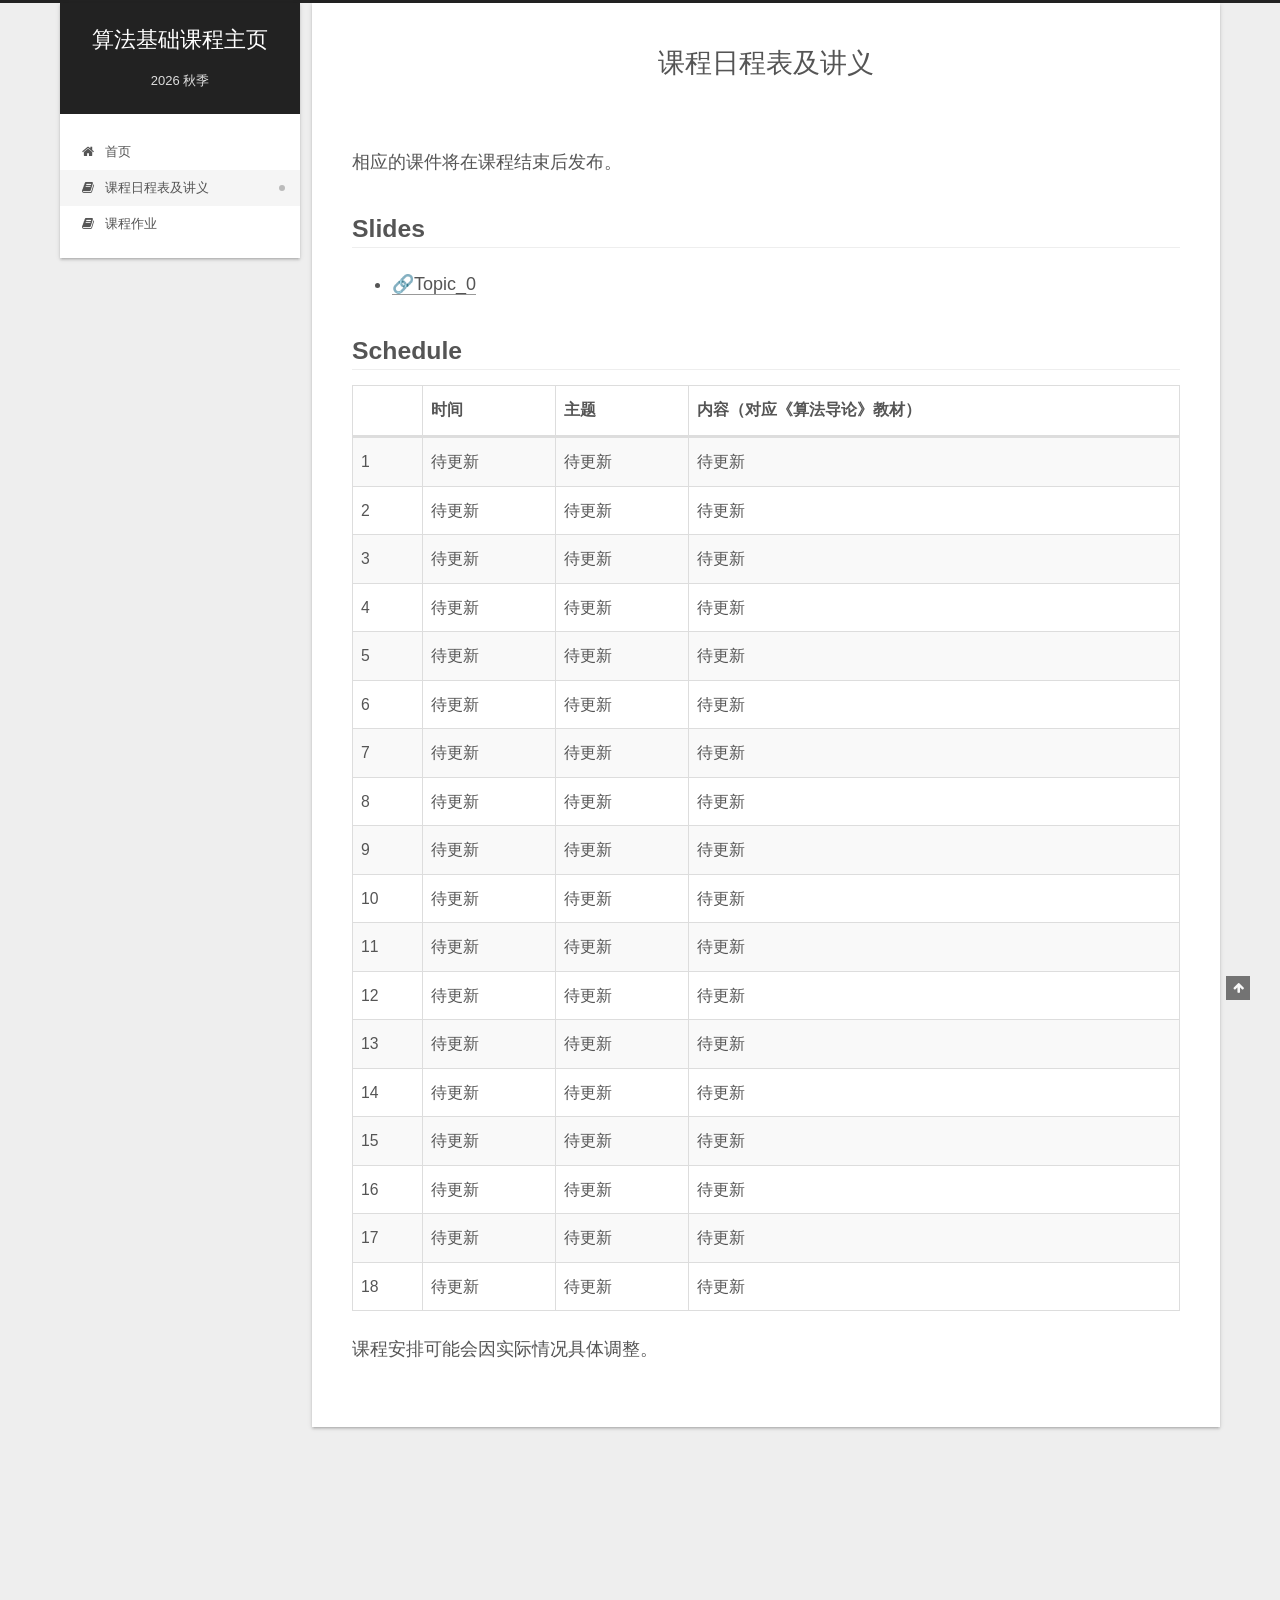
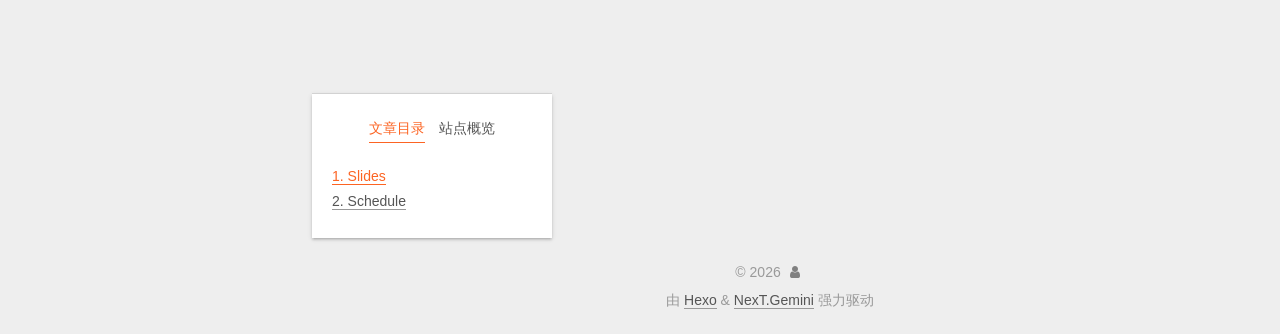
==== commit a5f57842: "Publish Topic 0 course slides" ====
--- a/slides/index.html
+++ b/slides/index.html
@@ -176,7 +176,9 @@
       <div class="post-body">
           <p>相应的课件将在课程结束后发布。</p>
 <h2 id="Slides"><a href="#Slides" class="headerlink" title="Slides"></a>Slides</h2>
-<p>课程讲义尚未发布。</p>
+<ul>
+<li><a href="Algorithm_2026_Topic_0.pdf">🔗Topic_0</a></li>
+</ul>
 <h2 id="Schedule"><a href="#Schedule" class="headerlink" title="Schedule"></a>Schedule</h2><table>
 <thead><tr><th></th><th>时间</th><th>主题</th><th>内容（对应《算法导论》教材）</th></tr></thead>
 <tbody><tr><td>1</td><td>待更新</td><td>待更新</td><td>待更新</td></tr>
@@ -356,4 +358,3 @@
 
 </body>
 </html>
-
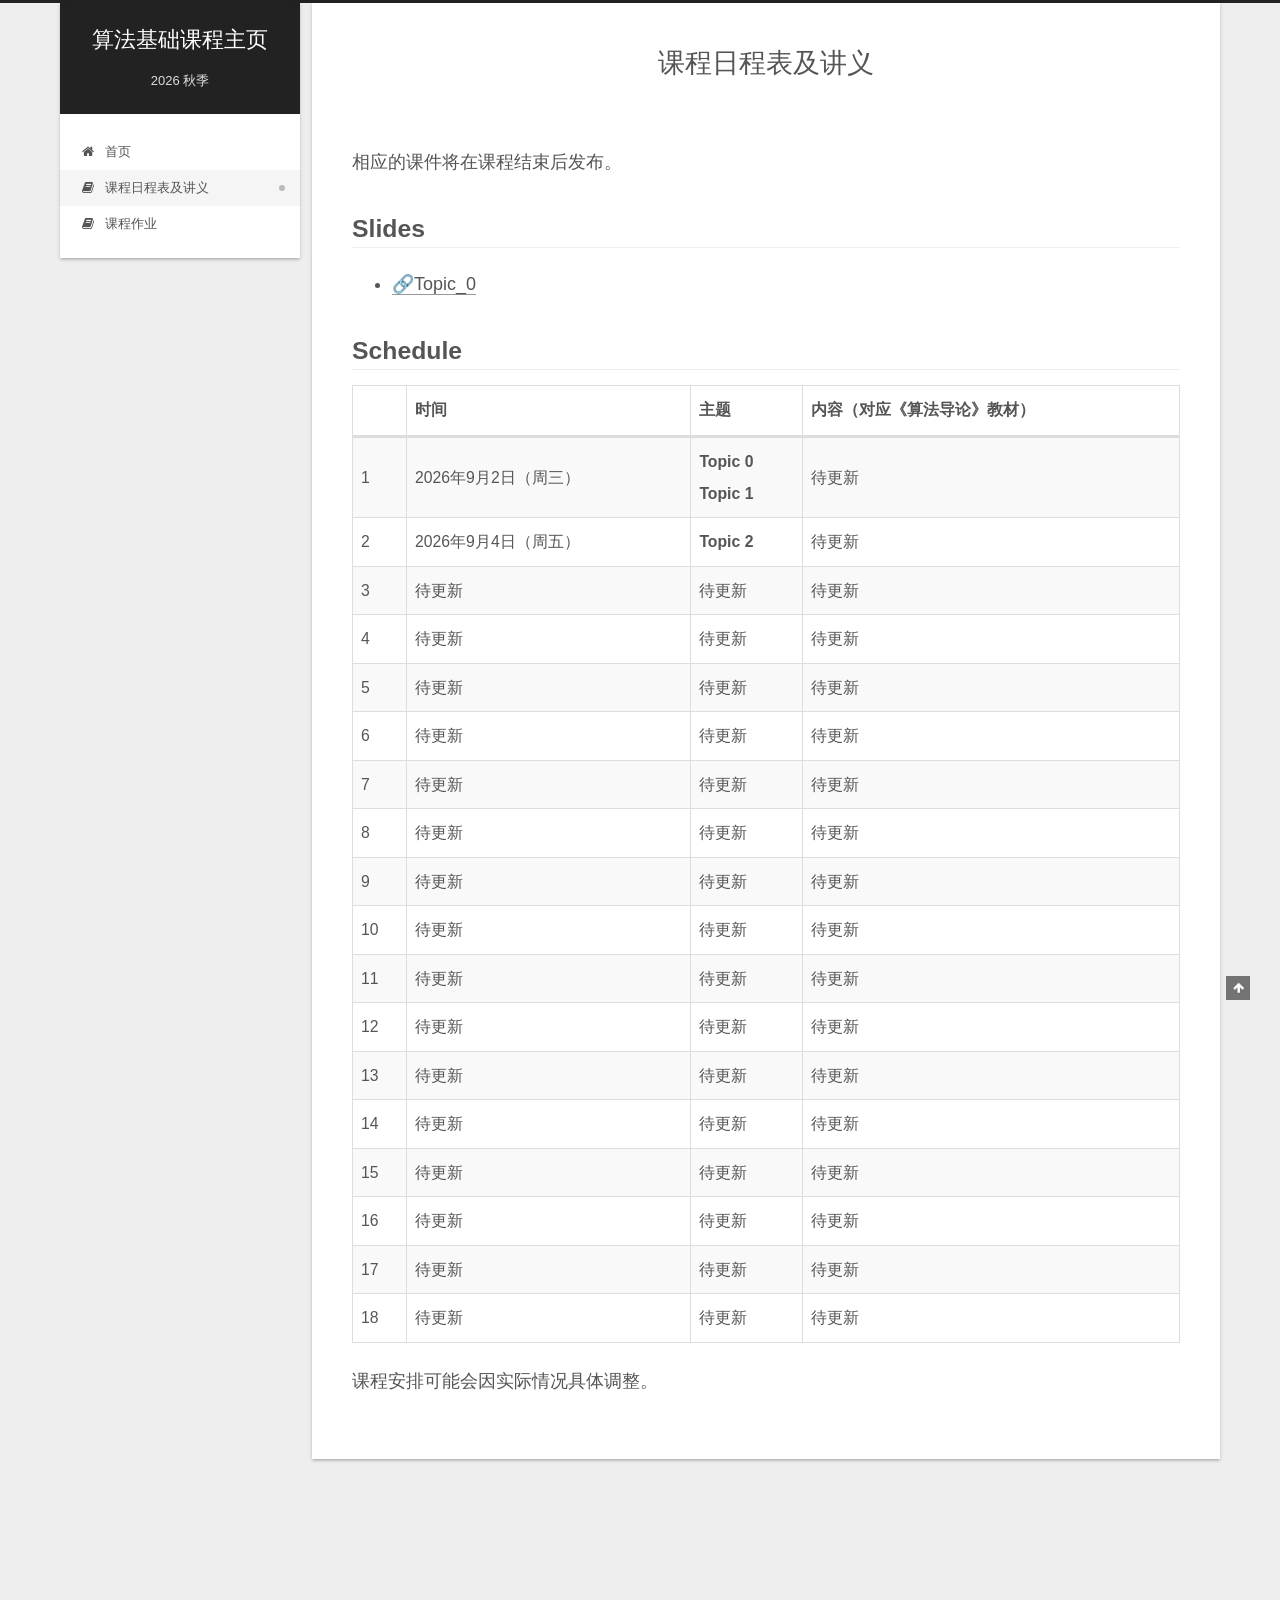
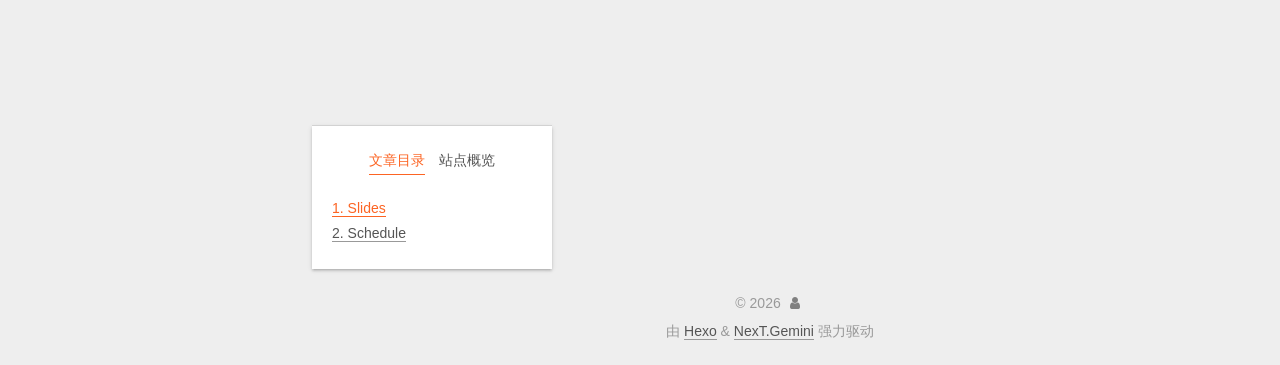
==== commit 45a61132: "Record September 2 and 4 lectures in schedule" ====
--- a/slides/index.html
+++ b/slides/index.html
@@ -181,8 +181,8 @@
 </ul>
 <h2 id="Schedule"><a href="#Schedule" class="headerlink" title="Schedule"></a>Schedule</h2><table>
 <thead><tr><th></th><th>时间</th><th>主题</th><th>内容（对应《算法导论》教材）</th></tr></thead>
-<tbody><tr><td>1</td><td>待更新</td><td>待更新</td><td>待更新</td></tr>
-<tr><td>2</td><td>待更新</td><td>待更新</td><td>待更新</td></tr>
+<tbody><tr><td>1</td><td>2026年9月2日（周三）</td><td><strong>Topic 0</strong><br><strong>Topic 1</strong></td><td>待更新</td></tr>
+<tr><td>2</td><td>2026年9月4日（周五）</td><td><strong>Topic 2</strong></td><td>待更新</td></tr>
 <tr><td>3</td><td>待更新</td><td>待更新</td><td>待更新</td></tr>
 <tr><td>4</td><td>待更新</td><td>待更新</td><td>待更新</td></tr>
 <tr><td>5</td><td>待更新</td><td>待更新</td><td>待更新</td></tr>
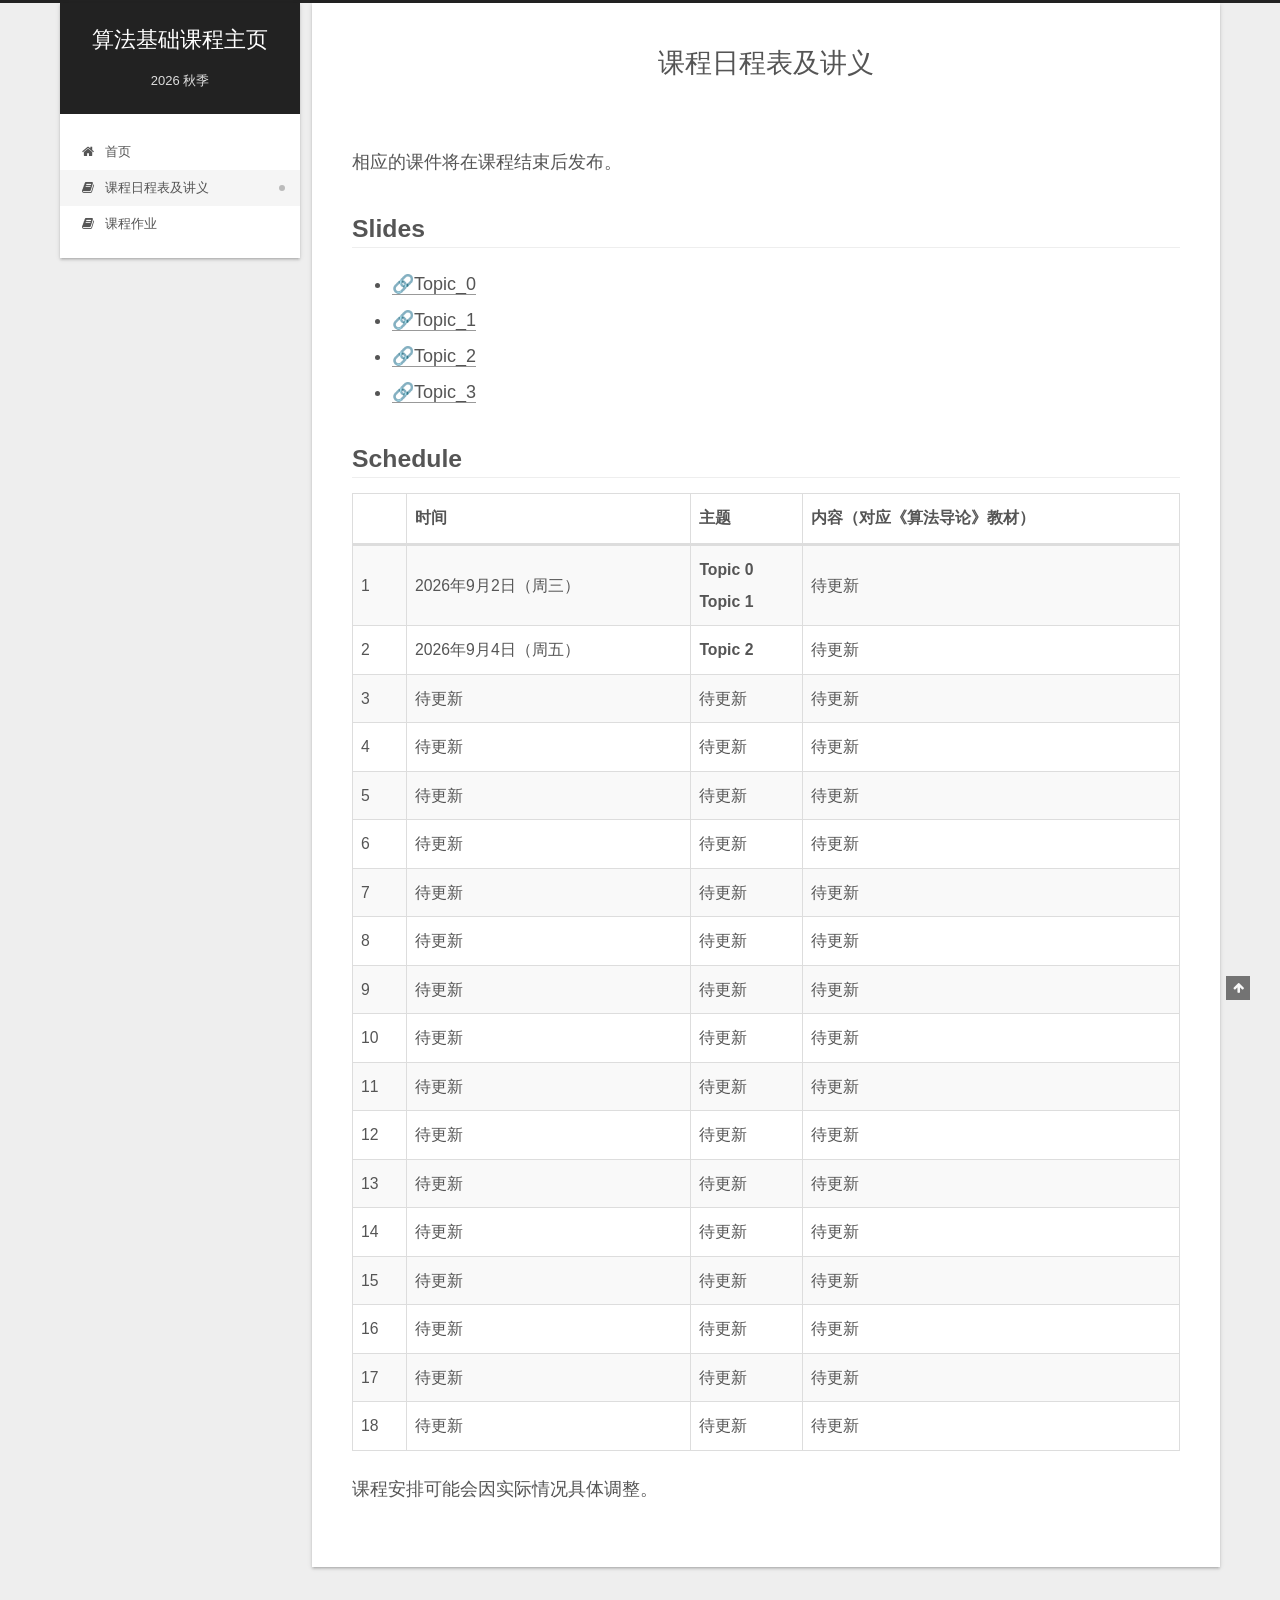
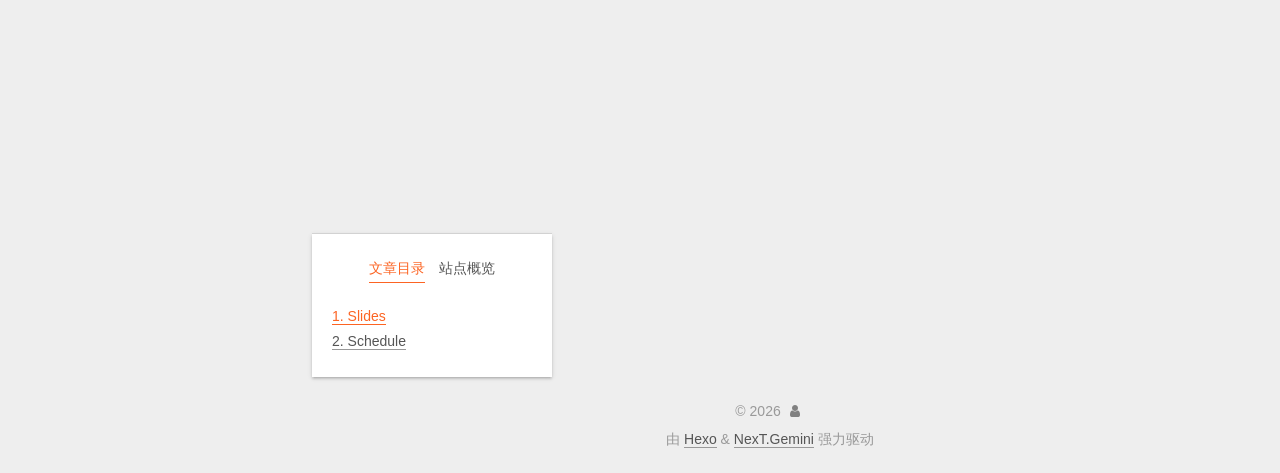
==== commit fb164c9d: "Publish Topics 1-3 course slides" ====
--- a/slides/index.html
+++ b/slides/index.html
@@ -178,6 +178,9 @@
 <h2 id="Slides"><a href="#Slides" class="headerlink" title="Slides"></a>Slides</h2>
 <ul>
 <li><a href="Algorithm_2026_Topic_0.pdf">🔗Topic_0</a></li>
+<li><a href="Algorithm_2026_Topic_1.pdf">🔗Topic_1</a></li>
+<li><a href="Algorithm_2026_Topic_2.pdf">🔗Topic_2</a></li>
+<li><a href="Algorithm_2026_Topic_3.pdf">🔗Topic_3</a></li>
 </ul>
 <h2 id="Schedule"><a href="#Schedule" class="headerlink" title="Schedule"></a>Schedule</h2><table>
 <thead><tr><th></th><th>时间</th><th>主题</th><th>内容（对应《算法导论》教材）</th></tr></thead>
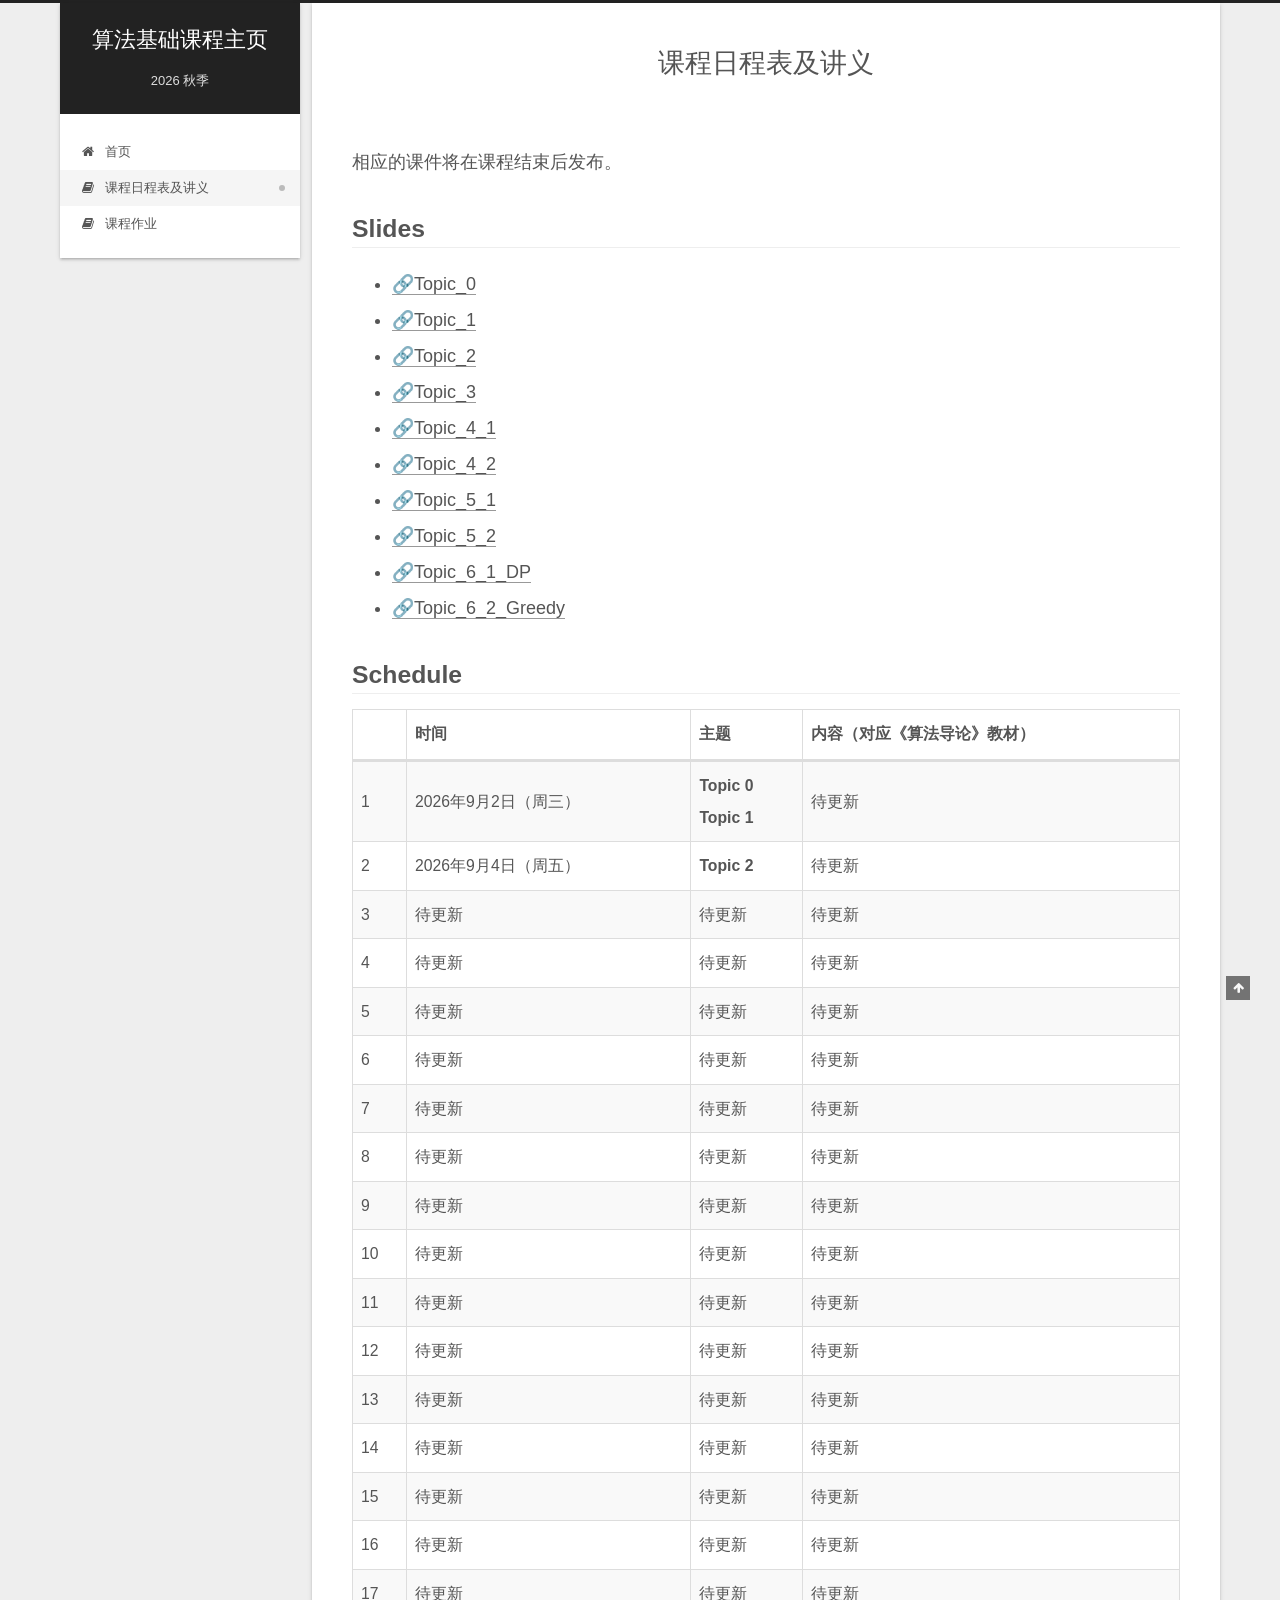
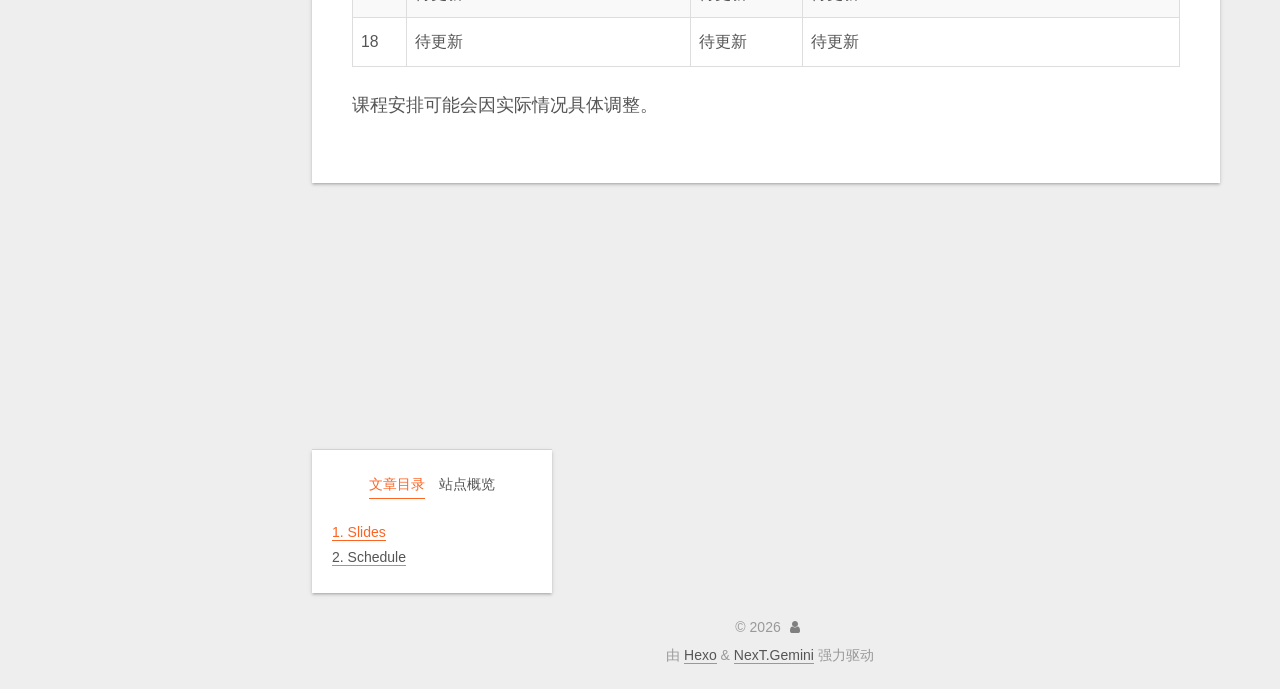
==== commit dea6e058: "Add Topics 4-6 course slides" ====
--- a/slides/index.html
+++ b/slides/index.html
@@ -181,6 +181,12 @@
 <li><a href="Algorithm_2026_Topic_1.pdf">🔗Topic_1</a></li>
 <li><a href="Algorithm_2026_Topic_2.pdf">🔗Topic_2</a></li>
 <li><a href="Algorithm_2026_Topic_3.pdf">🔗Topic_3</a></li>
+<li><a href="Algorithm_2026__Topic_4_1.pdf">🔗Topic_4_1</a></li>
+<li><a href="Algorithm_2026__Topic_4_2.pdf">🔗Topic_4_2</a></li>
+<li><a href="Algorithm_2026__Topic_5_1.pdf">🔗Topic_5_1</a></li>
+<li><a href="Algorithm_2026__Topic_5_2.pdf">🔗Topic_5_2</a></li>
+<li><a href="Algorithm_2026__Topic_6_1_DP.pdf">🔗Topic_6_1_DP</a></li>
+<li><a href="Algorithm_2026__Topic_6_2_Greedy.pdf">🔗Topic_6_2_Greedy</a></li>
 </ul>
 <h2 id="Schedule"><a href="#Schedule" class="headerlink" title="Schedule"></a>Schedule</h2><table>
 <thead><tr><th></th><th>时间</th><th>主题</th><th>内容（对应《算法导论》教材）</th></tr></thead>
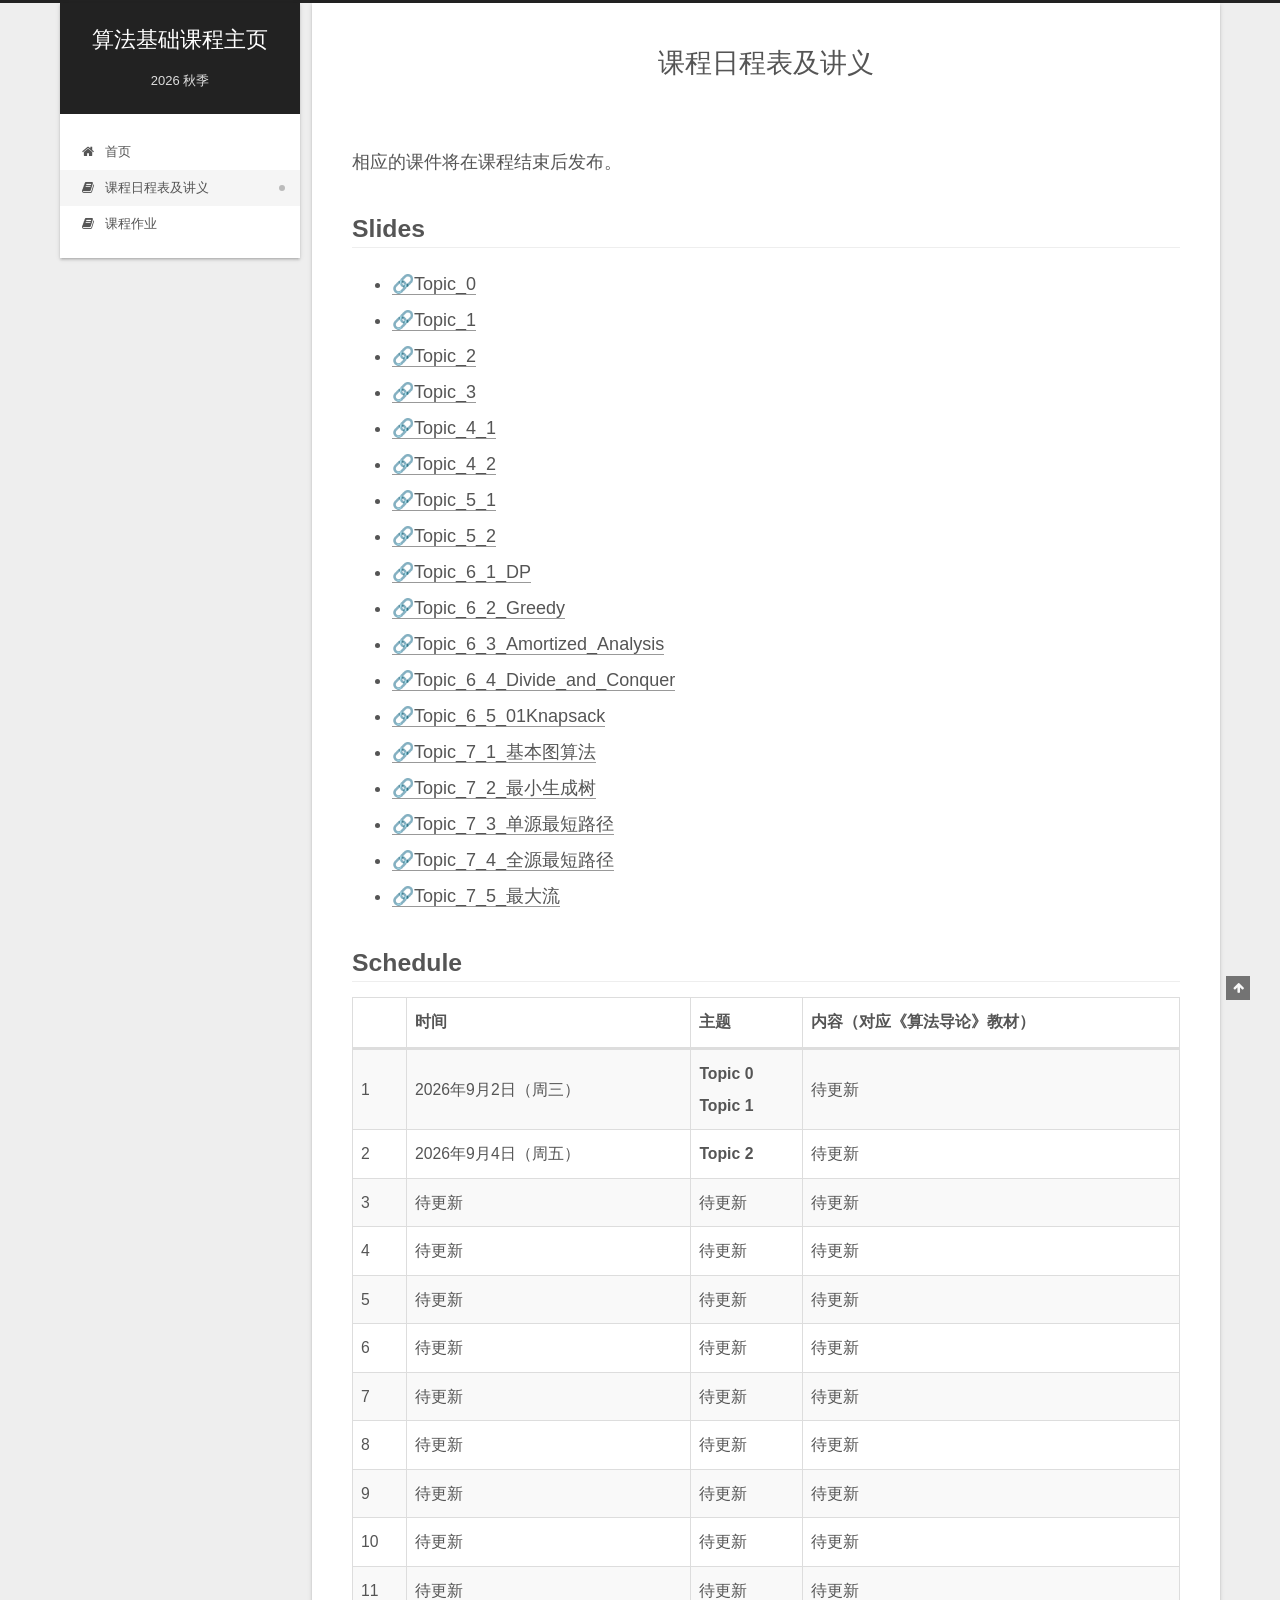
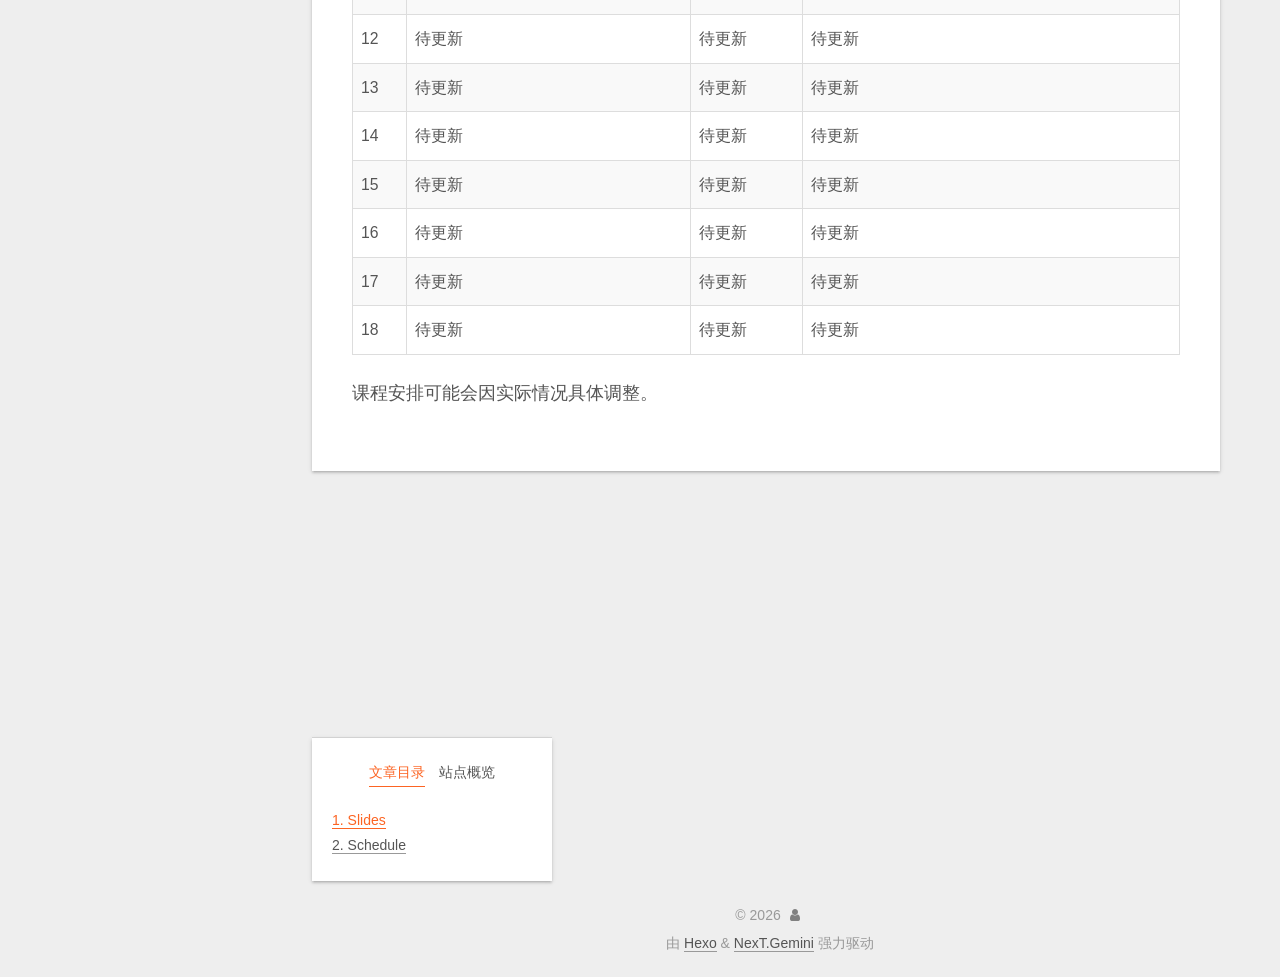
==== commit 3f234c9b: "Add Topics 6.3-6.5 and 7.1-7.5 course slides" ====
--- a/slides/index.html
+++ b/slides/index.html
@@ -187,6 +187,14 @@
 <li><a href="Algorithm_2026__Topic_5_2.pdf">🔗Topic_5_2</a></li>
 <li><a href="Algorithm_2026__Topic_6_1_DP.pdf">🔗Topic_6_1_DP</a></li>
 <li><a href="Algorithm_2026__Topic_6_2_Greedy.pdf">🔗Topic_6_2_Greedy</a></li>
+<li><a href="Algorithm_2026__Topic_6_3_Amortized_Analysis.pdf">🔗Topic_6_3_Amortized_Analysis</a></li>
+<li><a href="Algorithm_2026__Topic_6_4_Divide_and_Conquer.pdf">🔗Topic_6_4_Divide_and_Conquer</a></li>
+<li><a href="Algorithm_2026__Topic_6_5_01Knapsack.pdf">🔗Topic_6_5_01Knapsack</a></li>
+<li><a href="Algorithm_2026_Topic_7_1_基本图算法.pdf">🔗Topic_7_1_基本图算法</a></li>
+<li><a href="Algorithm_2026_Topic_7_2_最小生成树.pdf">🔗Topic_7_2_最小生成树</a></li>
+<li><a href="Algorithm_2026_Topic_7_3_单源最短路径.pdf">🔗Topic_7_3_单源最短路径</a></li>
+<li><a href="Algorithm_2026_Topic_7_4_全源最短路径.pdf">🔗Topic_7_4_全源最短路径</a></li>
+<li><a href="Algorithm_2026_Topic_7_5_最大流.pdf">🔗Topic_7_5_最大流</a></li>
 </ul>
 <h2 id="Schedule"><a href="#Schedule" class="headerlink" title="Schedule"></a>Schedule</h2><table>
 <thead><tr><th></th><th>时间</th><th>主题</th><th>内容（对应《算法导论》教材）</th></tr></thead>
